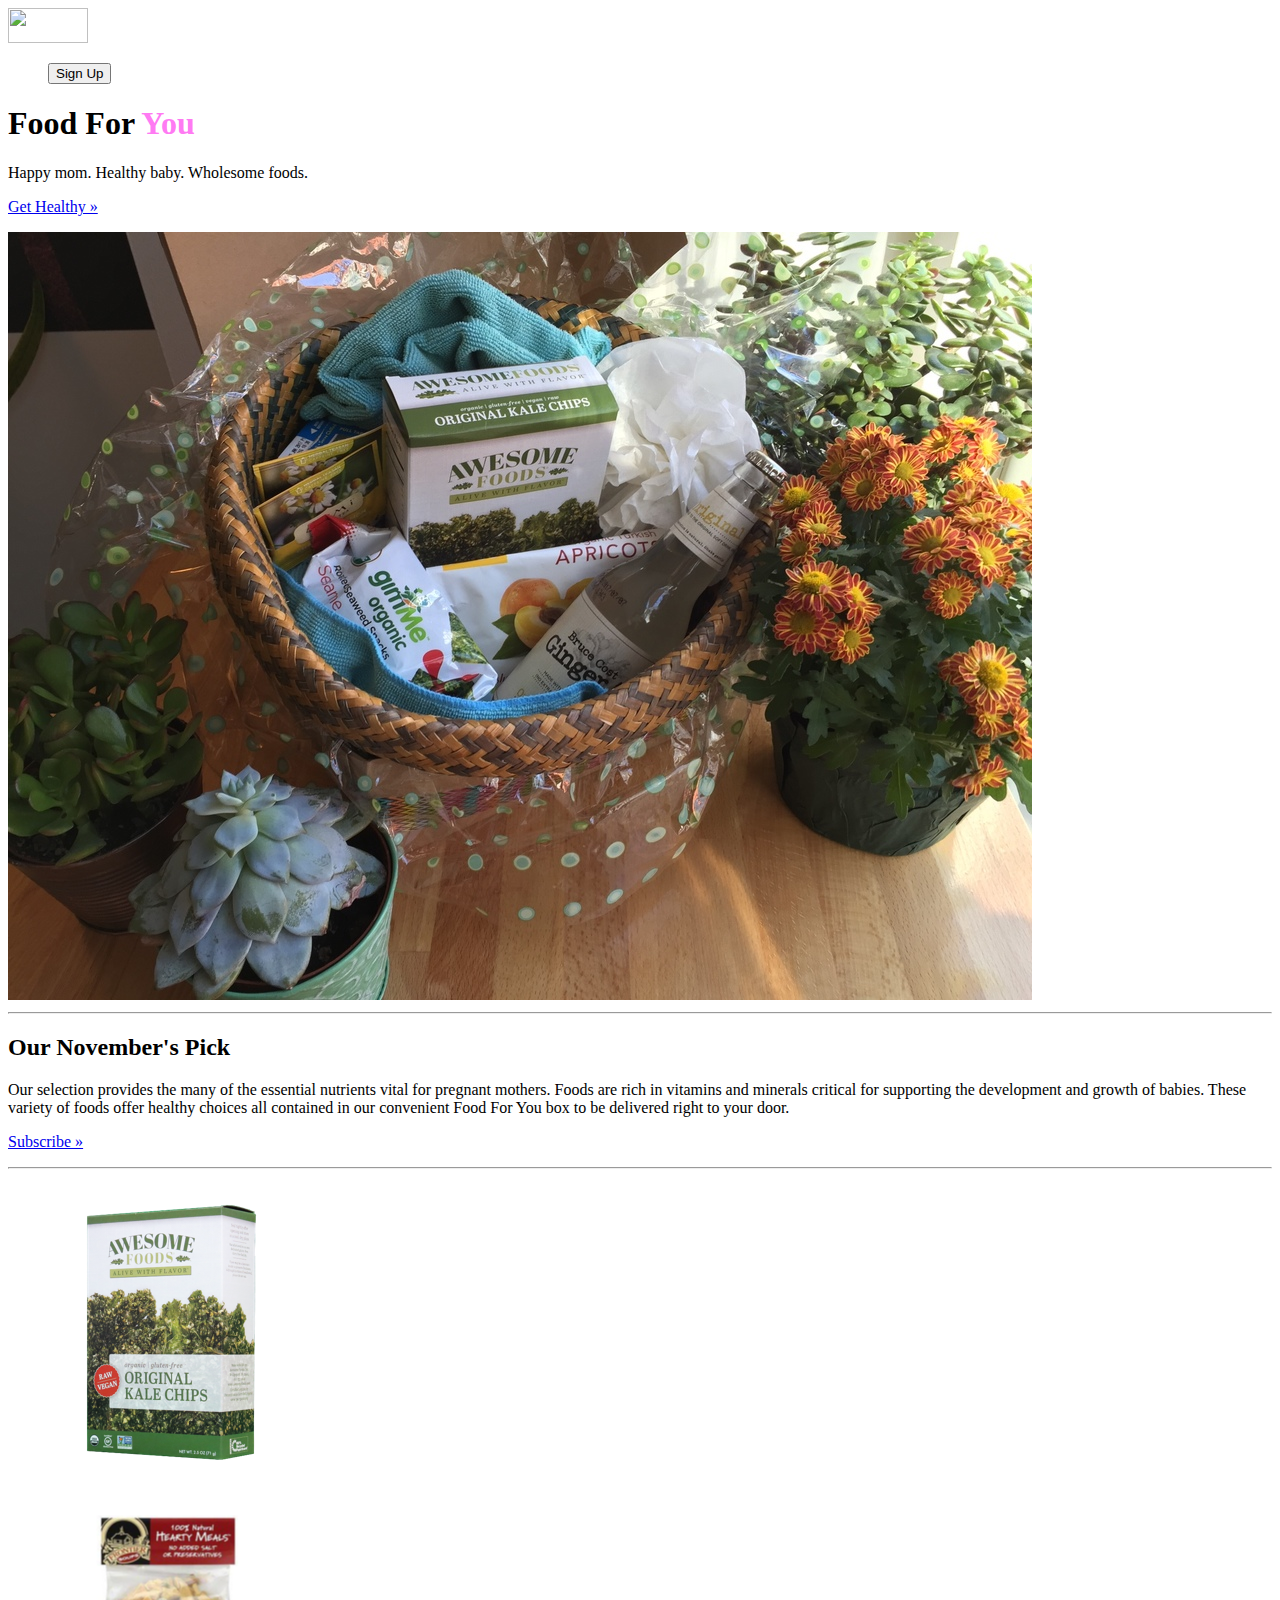
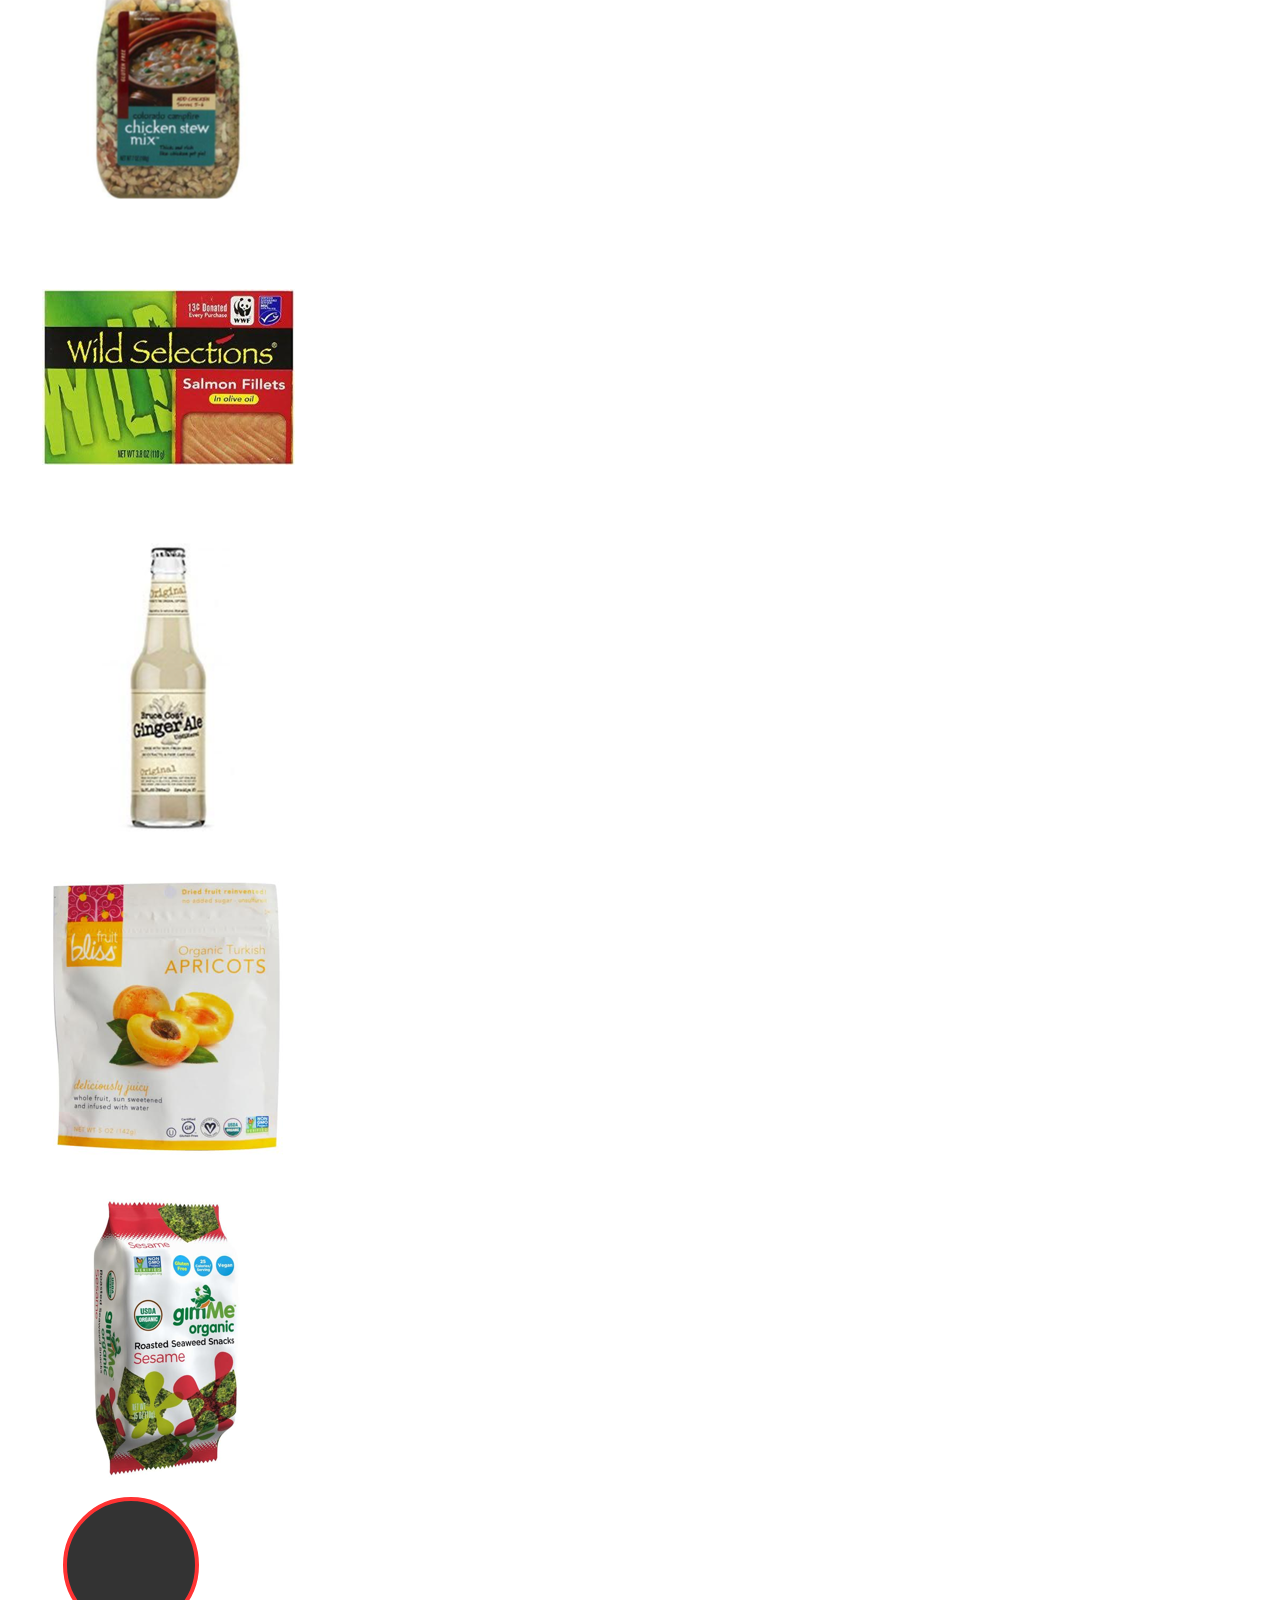
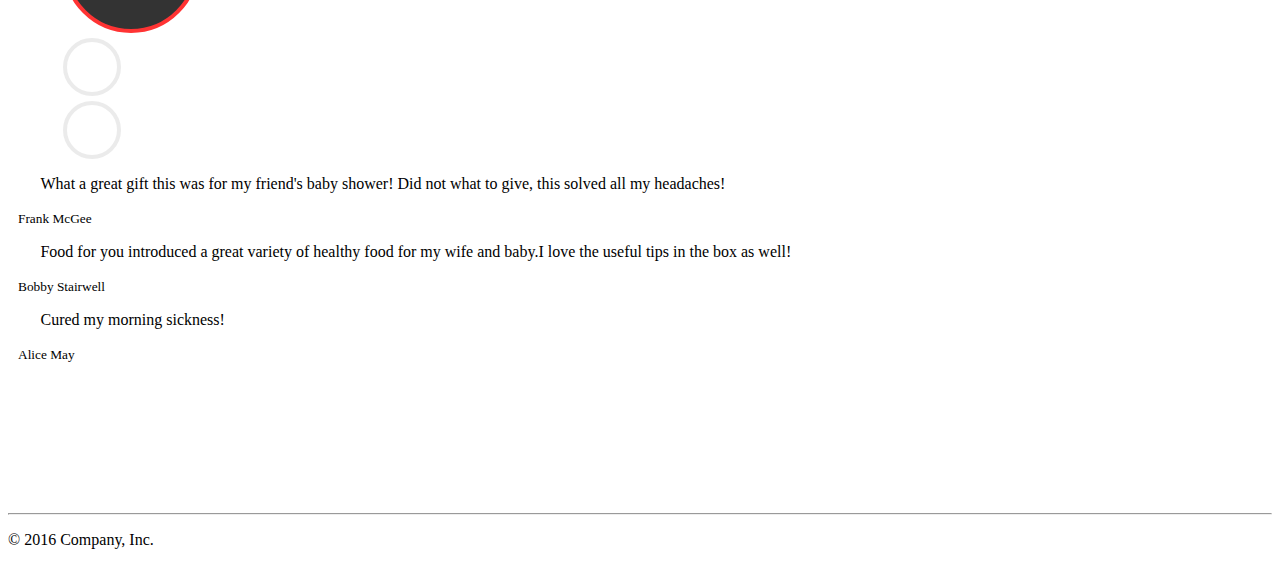
==== index.html @ 909d7913 "Second Commit" ====
<!DOCTYPE html>
<html lang="en">
<head>
  <title>Food For You</title>
  <meta charset="utf-8">
  <meta name="viewport" content="width=device-width, initial-scale=1">
  <link href="css/bootstrap.min.css" rel="stylesheet">
  <link rel="stylesheet" type="text/css" href="css/custom.css">
   <script src="https://ajax.googleapis.com/ajax/libs/jquery/3.1.1/jquery.min.js"></script>
   <script src="https://maxcdn.bootstrapcdn.com/bootstrap/3.3.7/js/bootstrap.min.js"></script>
</head>
<body>

<nav class="navbar navbar-default">
  <div class="container-fluid">
    <div class="navbar-header">
      <a href="#" class="navbar-brand"><img height ="35" width = '80' src="image/FoodforYoulogo.png"></a>    
        
    </div>
    <ul class="nav navbar-nav navbar-right">
       <button type="button" class="btn btn-default navbar-btn right">Sign Up</button>
    </ul>
  
  </div>
       
  
</nav>




    <!-- Main jumbotron for a primary marketing message or call to action -->
    <div class="jumbotron">
      <div class="container">
        <h1>Food For <span class ="pink">You</span></h1>
        <p>Happy mom. Healthy baby. Wholesome foods.</p>
        <p><a class="btn btn-primary btn-lg" href="checkout.html" role="button">Get Healthy &raquo;</a></p>
      </div>
    </div>

    <div class="content-section-a">

		<div class = "container">
		 
		     <div class="row">
		  			<div class="col-md-6">
	                    <img class = "img-responsive" src="image/november.jpg">
	                </div> 	
		     		
		     	    		
		 	
		 		   <div class="col-md-6">
	                     <hr class="section-heading-spacer">
                    	<div class="clearfix"></div>
	                    <h2 class="section-heading">Our November's Pick</h2>
	                   <p>Our selection provides the many of the essential nutrients vital for pregnant mothers.  Foods are rich in vitamins and minerals critical for supporting the development and growth of babies.  These variety of foods offer healthy choices all contained in our convenient Food For You box to be delivered right to your door. </p>
	                    <p><a class="btn btn-default" href="#" role="button">Subscribe &raquo;</a></p>	
	                </div>
	          	
	        	</div>
		 	</div>
		 </div>
		 		 
	</div>

<hr>


    <div class="content-section-b">

	    <div class="container">
	      <!-- Example row of columns -->
	      
  	      <div class="row">
	        <div class="col-md-4">
		        
		        <div class="clearfix"></div>
		        <div class="hovereffect">
			    <img class="img-responsive" src="image/KaleChips.png">
				    <div class="overlay">
				        <h2>Kale Chips</h2>
				        <a class="info">Kale can provide an excellent source of iron and folate.  Iron is a mineral that increases blood supply to allow higher oxygenation to the baby.  Folate is a a critical B-vitamin that is essential in preventing birth defects in the baby's brain and spine, commonly known as neural tube defects.</a>
				    </div>
    			</div>
    			
    		</div>





    		<div class="col-md-4">
			        
			    <div class="clearfix"></div>
			          

			        <div class="hovereffect">
			        <img class="img-responsive" src="image/ChickenStew.png" alt="">
				        <div class="overlay">
				           <h2>Chicken Stew Mix</h2>
				           <a class="info">Chicken stew provides a wholesome meal for the mother and includes nutritious ingredients that such as navy beans, peas, and carrots.  These contents provide a great source of protein, fiber, beta carotenoids, iron, and folate.</a>
					 </div>
    			</div>
    		</div>

			          
		        
		         <div class="col-md-4">
			        
			        <div class="hovereffect">
			        <img class="img-responsive" src="image/salmon.png" alt="">
				        <div class="overlay">
				           <h2>Salmon Fillets</h2>
				           <a class="info">Salmon contain essential omega-rich fatty acids, particularly DHA necessary for the development of baby's brain and retina.</a>
					 </div>
    			</div>
		        </div>



	            <div class="col-md-4">
			        
			        <div class="clearfix"></div>

			        <div class="hovereffect">
			        <img class="img-responsive" src="image/Gingerale.png" alt="">
				        <div class="overlay">
				           <h2>Bruce Cost Gingerale</h2>
				           <a class="info">Brad Cost GingerAle is an all-natural drink made with 100% real ginger.  Ginger has been shown to aid in nausea, a symptom commonly associated with morning sickness in pregnancy.</a>
				        </div>
    				</div>


			     	
		        </div>
		        <div class="col-md-4">
		       
		        <div class="clearfix"></div>



				 <div class="hovereffect">
			        <img class = 'img-responsive' src="image/apricots.png" alt="">
				        <div class="overlay">
				           <h2>Calcium fortified milk powder</h2>
				            <a class="info">Apricots are loaded with Vitamin A, which has been shown to support the development of a baby's heart, eyes, ears, and limbs.</a>
				        </div>
    				</div>

		       
	      		 </div>
		    

		        <div class="col-md-4" >
			        
			        <div class="clearfix"></div>

			        <div class="hovereffect">
			        <img class = 'img-responsive' src="image/Seaweed.png" alt="">
				        <div class="overlay">
				           <h2>Dry Seaweed</h2>
				           <a class="info">Seaweed is a popular source of iodine, which can help support a mother's thyroid hormones during pregnancy as well as support optimal brain function and development in baby's brain.</a>
				        </div>
    				</div>


			     	
		        </div>



	      	</div>
      </div>
      
    </div>
    <!-- End of product-->

   				
	<div class="container">
<div class="row">
                    <div class="col-md-12" data-wow-delay="0.2s">
                        <div class="carousel slide" data-ride="carousel" id="quote-carousel">
                            <!-- Bottom Carousel Indicators -->
                            <ol class="carousel-indicators">
                                <li data-target="#quote-carousel" data-slide-to="0" class="active"><img class="img-responsive " src="https://s3.amazonaws.com/uifaces/faces/twitter/brad_frost/128.jpg" alt="">
                                </li>
                                <li data-target="#quote-carousel" data-slide-to="1"><img class="img-responsive" src="https://s3.amazonaws.com/uifaces/faces/twitter/rssems/128.jpg" alt="">
                                </li>
                                <li data-target="#quote-carousel" data-slide-to="2"><img class="img-responsive" src="https://s3.amazonaws.com/uifaces/faces/twitter/adellecharles/128.jpg" alt="">
                                </li>
                            </ol>

                            <!-- Carousel Slides / Quotes -->
                            <div class="carousel-inner text-center">

                                <!-- Quote 1 -->
                                <div class="item active">
                                    <blockquote>
                                        <div class="row">
                                            <div class="col-sm-8 col-sm-offset-2">

                                                <p>What a great gift this was for my friend's baby shower! Did not what to give, this solved all my headaches!</p>
                                                <small>Frank McGee</small>
                                            </div>
                                        </div>
                                    </blockquote>
                                </div>
                                <!-- Quote 2 -->
                                <div class="item">
                                    <blockquote>
                                        <div class="row">
                                            <div class="col-sm-8 col-sm-offset-2">

                                                <p>Food for you introduced a great variety of healthy food for my wife and baby.I love the useful tips in the box as well!</p>
                                                <small>Bobby Stairwell</small>
                                            </div>
                                        </div>
                                    </blockquote>
                                </div>
                                <!-- Quote 3 -->
                                <div class="item">
                                    <blockquote>
                                        <div class="row">
                                            <div class="col-sm-8 col-sm-offset-2">

                                                <p>Cured my morning sickness! </p>
                                                <small>Alice May</small>
                                            </div>
                                        </div>
                                    </blockquote>
                                </div>
                            </div>

                            <!-- Carousel Buttons Next/Prev -->
                            <a data-slide="prev" href="#quote-carousel" class="left carousel-control"><i class="fa fa-chevron-left"></i></a>
                            <a data-slide="next" href="#quote-carousel" class="right carousel-control"><i class="fa fa-chevron-right"></i></a>
                        </div>
                    </div>
                </div>
</div>







      <hr>

      <footer>
        <p>&copy; 2016 Company, Inc.</p>
      </footer>
    </div> <!-- /container -->


    <!-- Bootstrap core JavaScript
    ================================================== -->
    <!-- Placed at the end of the document so the pages load faster -->
    <script src="https://ajax.googleapis.com/ajax/libs/jquery/1.12.4/jquery.min.js"></script>
    <script>window.jQuery || document.write('<script src="../../assets/js/vendor/jquery.min.js"><\/script>')</script>
    <script src="../../dist/js/bootstrap.min.js"></script>
    <!-- IE10 viewport hack for Surface/desktop Windows 8 bug -->
    <script src="../../assets/js/ie10-viewport-bug-workaround.js"></script>
  </body>
</html>
---- css/custom.css ----
.pink { color: #FF7AF3; }
.hovereffect {
width:100%;
height:100%;
float:left;
overflow:hidden;
position:relative;
text-align:center;
cursor:default;
}

.hovereffect .overlay {
width:100%;
height:100%;
position:absolute;
overflow:hidden;
top:0;
left:0;
opacity:0;
background-color:rgba(0,0,0,0.5);
-webkit-transition:all .4s ease-in-out;
transition:all .4s ease-in-out
}

.hovereffect img {
display:block;
position:relative;
-webkit-transition:all .4s linear;
transition:all .4s linear;
}

.hovereffect h2 {
text-transform:uppercase;
color:#fff;
text-align:center;
position:relative;
font-size:25px;
background:rgba(0,0,0,0.6);
-webkit-transform:translatey(-100px);
-ms-transform:translatey(-100px);
transform:translatey(-100px);
-webkit-transition:all .2s ease-in-out;
transition:all .2s ease-in-out;
padding:5px;
}

.hovereffect a.info {
text-decoration:none;
display:inline-block;
color:#fff;
border:10px transparent;
background-color:transparent;
opacity:0;
filter:alpha(opacity=0);
-webkit-transition:all .2s ease-in-out;
transition:all .2s ease-in-out;
}

.hovereffect a.info:hover {
box-shadow:0 0 5px #fff;
}

.hovereffect:hover img {
-ms-transform:scale(1.2);
-webkit-transform:scale(1.2);
transform:scale(1.2);
}

.hovereffect:hover .overlay {
opacity:1;
filter:alpha(opacity=100);
}

.hovereffect:hover h2,.hovereffect:hover a.info {
opacity:1;
filter:alpha(opacity=100);
-ms-transform:translatey(0);
-webkit-transform:translatey(0);
transform:translatey(0);
}

.hovereffect:hover a.info {
-webkit-transition-delay:.2s;
transition-delay:.2s;
}

/*-------------------------------*/
/*      Code snippet by          */
/*      @maridlcrmn              */
/*-------------------------------*/


section {
    padding-top: 100px;
    padding-bottom: 100px;
}

.quote {
    color: rgba(0,0,0,.1);
    text-align: center;
    margin-bottom: 30px;
}

/* Carousel */

#quote-carousel {
    padding: 0 10px 30px 10px;
    margin-top: 30px;
    /* Control buttons  */
    /* Previous button  */
    /* Next button  */
    /* Changes the position of the indicators */
    /* Changes the color of the indicators */
}
#quote-carousel .carousel-control {
    background: none;
    color: #CACACA;
    font-size: 2.3em;
    text-shadow: none;
    margin-top: 30px;
}
#quote-carousel .carousel-control.left {
    left: -60px;
}
#quote-carousel .carousel-control.right {
    right: -60px;
}
#quote-carousel .carousel-indicators {
    right: 50%;
    top: auto;
    bottom: 0px;
    margin-right: -19px;
}
#quote-carousel .carousel-indicators li {
    width: 50px;
    height: 50px;
    margin: 5px;
    cursor: pointer;
    border: 4px solid #CCC;
    border-radius: 50px;
    opacity: 0.4;
    overflow: hidden;
    transition: all 0.4s;
}
#quote-carousel .carousel-indicators .active {
    background: #333333;
    width: 128px;
    height: 128px;
    border-radius: 100px;
    border-color: #f33;
    opacity: 1;
    overflow: hidden;
}
.carousel-inner {
    min-height: 300px;
}
.item blockquote {
    border-left: none;
    margin: 0;
}
.item blockquote p:before {
    content: "\f10d";
    font-family: 'Fontawesome';
    float: left;
    margin-right: 10px;
}


.circle {
 	width:200px;
    height:200px;
    border-radius:50%;
    line-height:200px;
    text-align:center;
    color:white;
    background:#FF7AF3;

}
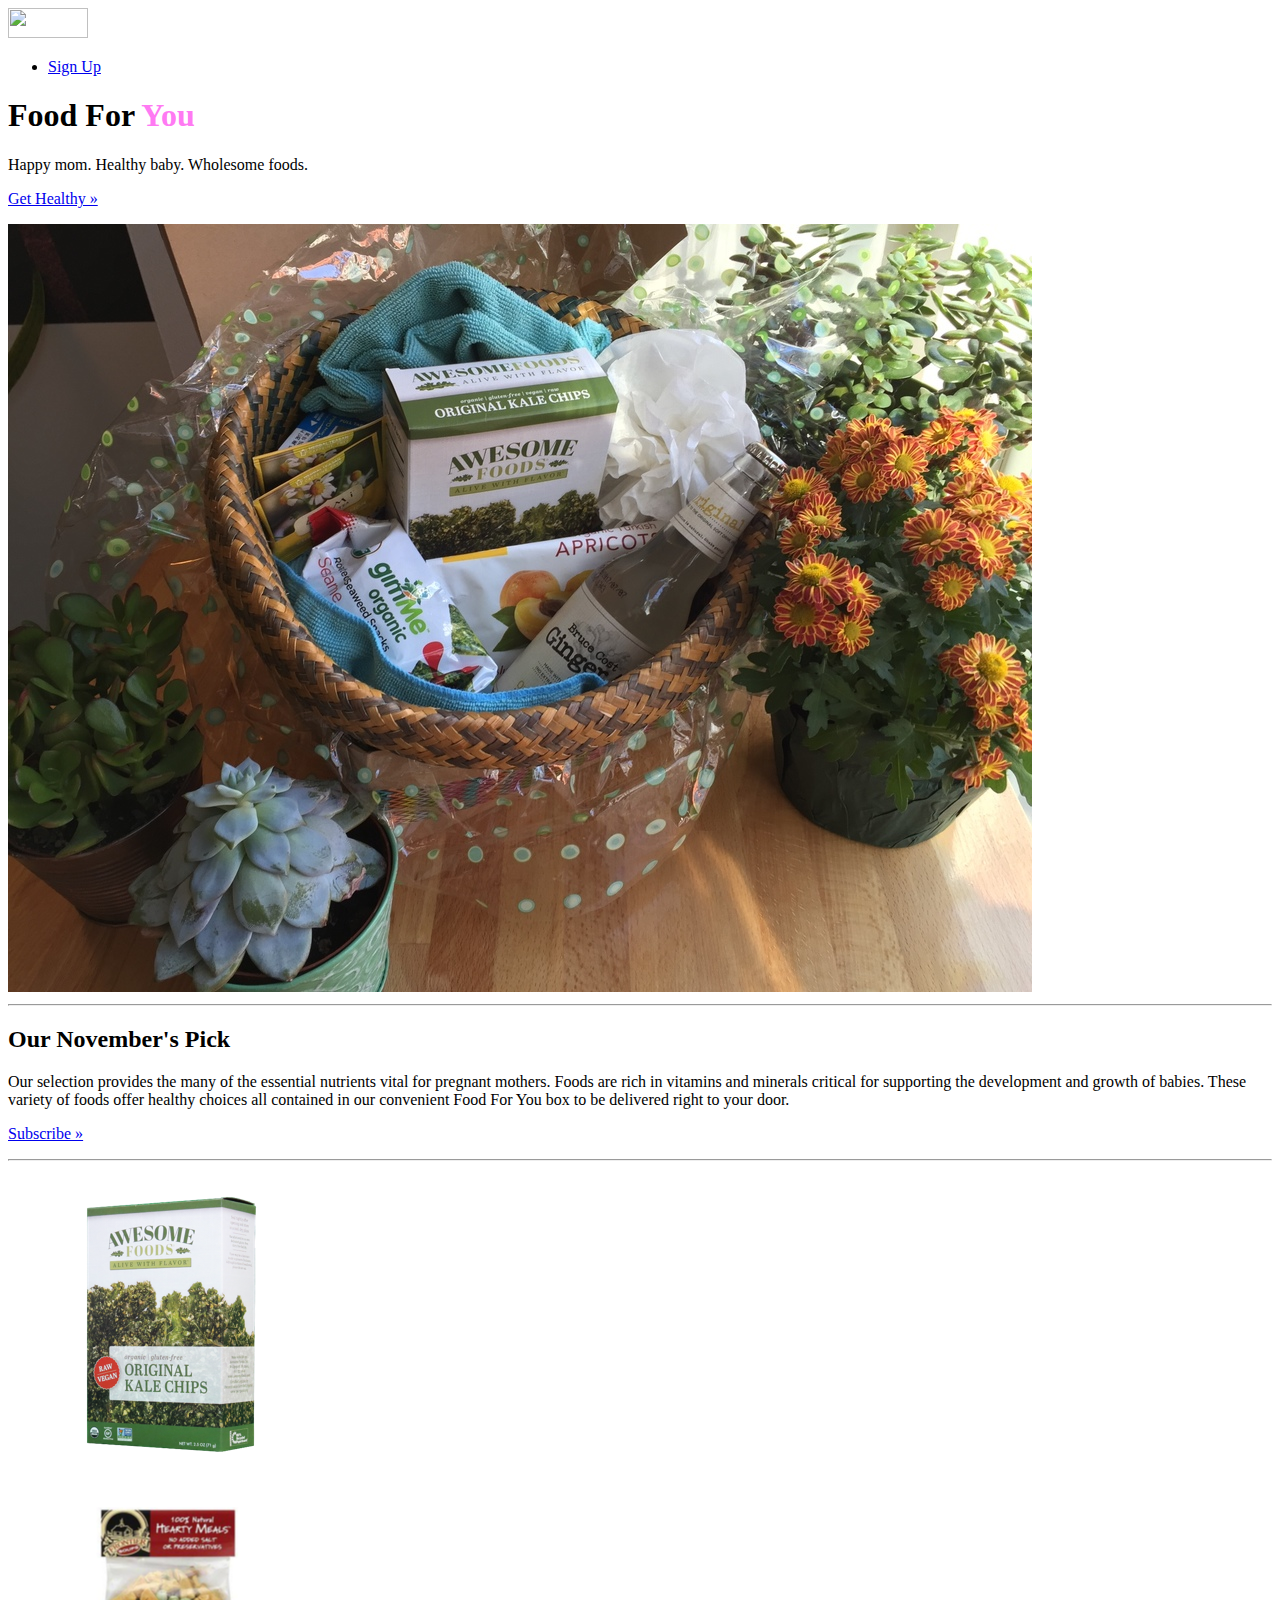
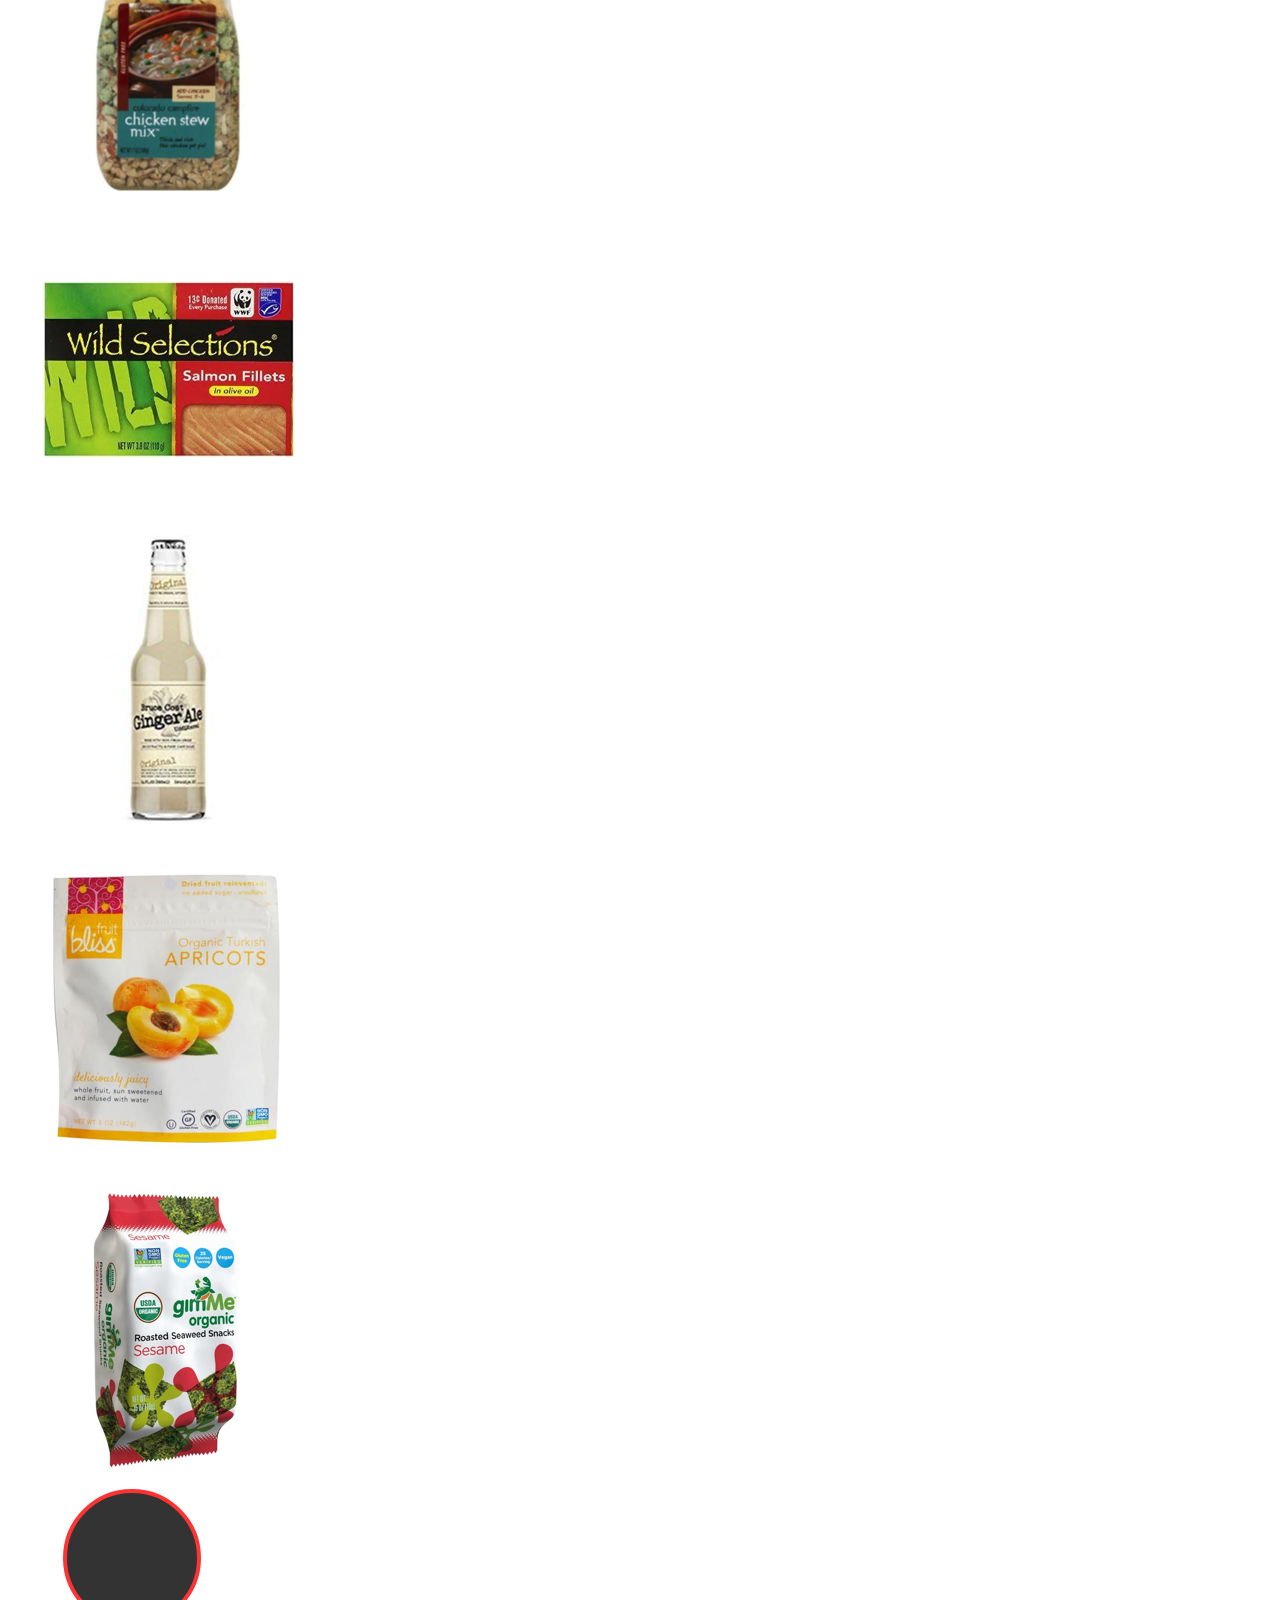
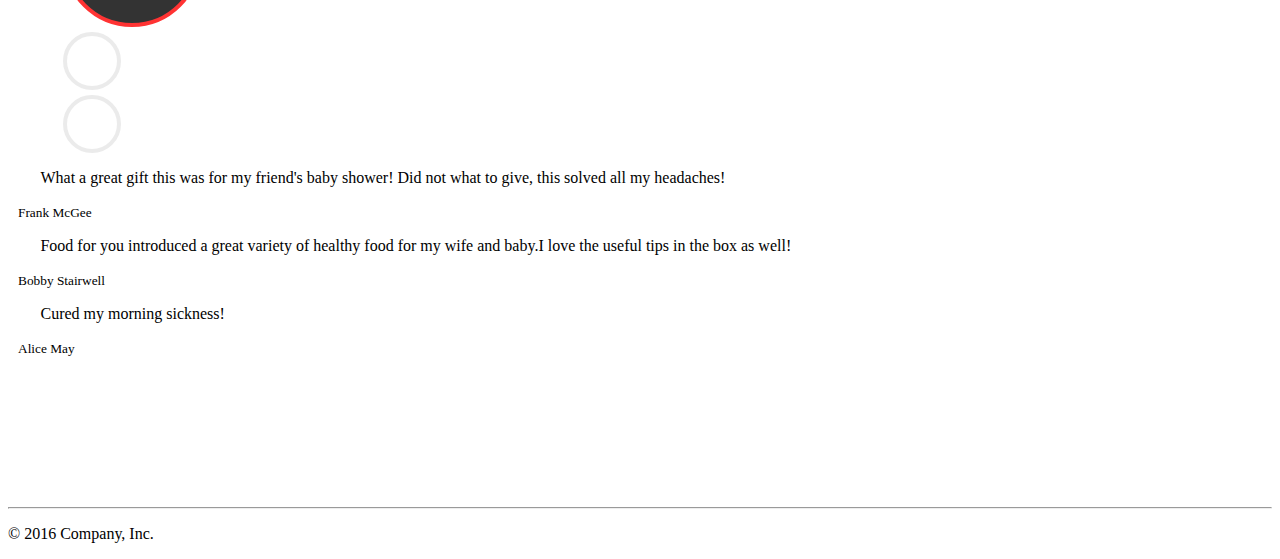
==== commit 8c9d6258: "Fixed picture position" ====
--- a/index.html
+++ b/index.html
@@ -14,12 +14,17 @@
 <nav class="navbar navbar-default">
   <div class="container-fluid">
     <div class="navbar-header">
-      <a href="#" class="navbar-brand"><img height ="35" width = '80' src="image/FoodforYoulogo.png"></a>    
+
+      <a href="#" class="navbar-brand"><img height ="30" width = '80' src="image/FoodforYoulogo.png"></a>    
         
     </div>
-    <ul class="nav navbar-nav navbar-right">
-       <button type="button" class="btn btn-default navbar-btn right">Sign Up</button>
-    </ul>
+
+    <div id="navbar" class="navbar-collapse collapse">
+             <ul class="nav navbar-nav navbar-right">
+            
+              <li><a href="../navbar-fixed-top/">Sign Up</a></li>
+            </ul>
+          </div>
   
   </div>
        
@@ -76,7 +81,7 @@
 		        
 		        <div class="clearfix"></div>
 		        <div class="hovereffect">
-			    <img class="img-responsive" src="image/KaleChips.png">
+			    <img class="center-block" src="image/KaleChips.png">
 				    <div class="overlay">
 				        <h2>Kale Chips</h2>
 				        <a class="info">Kale can provide an excellent source of iron and folate.  Iron is a mineral that increases blood supply to allow higher oxygenation to the baby.  Folate is a a critical B-vitamin that is essential in preventing birth defects in the baby's brain and spine, commonly known as neural tube defects.</a>
@@ -95,7 +100,7 @@
 			          
 
 			        <div class="hovereffect">
-			        <img class="img-responsive" src="image/ChickenStew.png" alt="">
+			        <img class="center-block" src="image/ChickenStew.png" alt="">
 				        <div class="overlay">
 				           <h2>Chicken Stew Mix</h2>
 				           <a class="info">Chicken stew provides a wholesome meal for the mother and includes nutritious ingredients that such as navy beans, peas, and carrots.  These contents provide a great source of protein, fiber, beta carotenoids, iron, and folate.</a>
@@ -108,7 +113,7 @@
 		         <div class="col-md-4">
 			        
 			        <div class="hovereffect">
-			        <img class="img-responsive" src="image/salmon.png" alt="">
+			        <img class="center-block" src="image/salmon.png" alt="">
 				        <div class="overlay">
 				           <h2>Salmon Fillets</h2>
 				           <a class="info">Salmon contain essential omega-rich fatty acids, particularly DHA necessary for the development of baby's brain and retina.</a>
@@ -123,7 +128,7 @@
 			        <div class="clearfix"></div>
 
 			        <div class="hovereffect">
-			        <img class="img-responsive" src="image/Gingerale.png" alt="">
+			        <img class="center-block" src="image/Gingerale.png" alt="">
 				        <div class="overlay">
 				           <h2>Bruce Cost Gingerale</h2>
 				           <a class="info">Brad Cost GingerAle is an all-natural drink made with 100% real ginger.  Ginger has been shown to aid in nausea, a symptom commonly associated with morning sickness in pregnancy.</a>
@@ -140,7 +145,7 @@
 
 
 				 <div class="hovereffect">
-			        <img class = 'img-responsive' src="image/apricots.png" alt="">
+			        <img class = 'center-block' src="image/apricots.png" alt="">
 				        <div class="overlay">
 				           <h2>Calcium fortified milk powder</h2>
 				            <a class="info">Apricots are loaded with Vitamin A, which has been shown to support the development of a baby's heart, eyes, ears, and limbs.</a>
@@ -156,7 +161,7 @@
 			        <div class="clearfix"></div>
 
 			        <div class="hovereffect">
-			        <img class = 'img-responsive' src="image/Seaweed.png" alt="">
+			        <img class = 'center-block' src="image/Seaweed.png" alt="">
 				        <div class="overlay">
 				           <h2>Dry Seaweed</h2>
 				           <a class="info">Seaweed is a popular source of iodine, which can help support a mother's thyroid hormones during pregnancy as well as support optimal brain function and development in baby's brain.</a>
@@ -201,6 +206,8 @@
 
                                                 <p>What a great gift this was for my friend's baby shower! Did not what to give, this solved all my headaches!</p>
                                                 <small>Frank McGee</small>
+
+                                                <br>
                                             </div>
                                         </div>
                                     </blockquote>
@@ -213,6 +220,7 @@
 
                                                 <p>Food for you introduced a great variety of healthy food for my wife and baby.I love the useful tips in the box as well!</p>
                                                 <small>Bobby Stairwell</small>
+                                                <br>
                                             </div>
                                         </div>
                                     </blockquote>
@@ -225,6 +233,7 @@
 
                                                 <p>Cured my morning sickness! </p>
                                                 <small>Alice May</small>
+                                                <br>
                                             </div>
                                         </div>
                                     </blockquote>
--- a/css/custom.css
+++ b/css/custom.css
@@ -144,9 +144,9 @@
 }
 #quote-carousel .carousel-indicators .active {
     background: #333333;
-    width: 128px;
-    height: 128px;
-    border-radius: 100px;
+    width: 130px;
+    height: 130px;
+    border-radius: 90px;
     border-color: #f33;
     opacity: 1;
     overflow: hidden;
@@ -166,17 +166,4 @@
 }
 
 
-.circle {
- 	width:200px;
-    height:200px;
-    border-radius:50%;
-    line-height:200px;
-    text-align:center;
-    color:white;
-    background:#FF7AF3;
 
-}
-
-
-
-
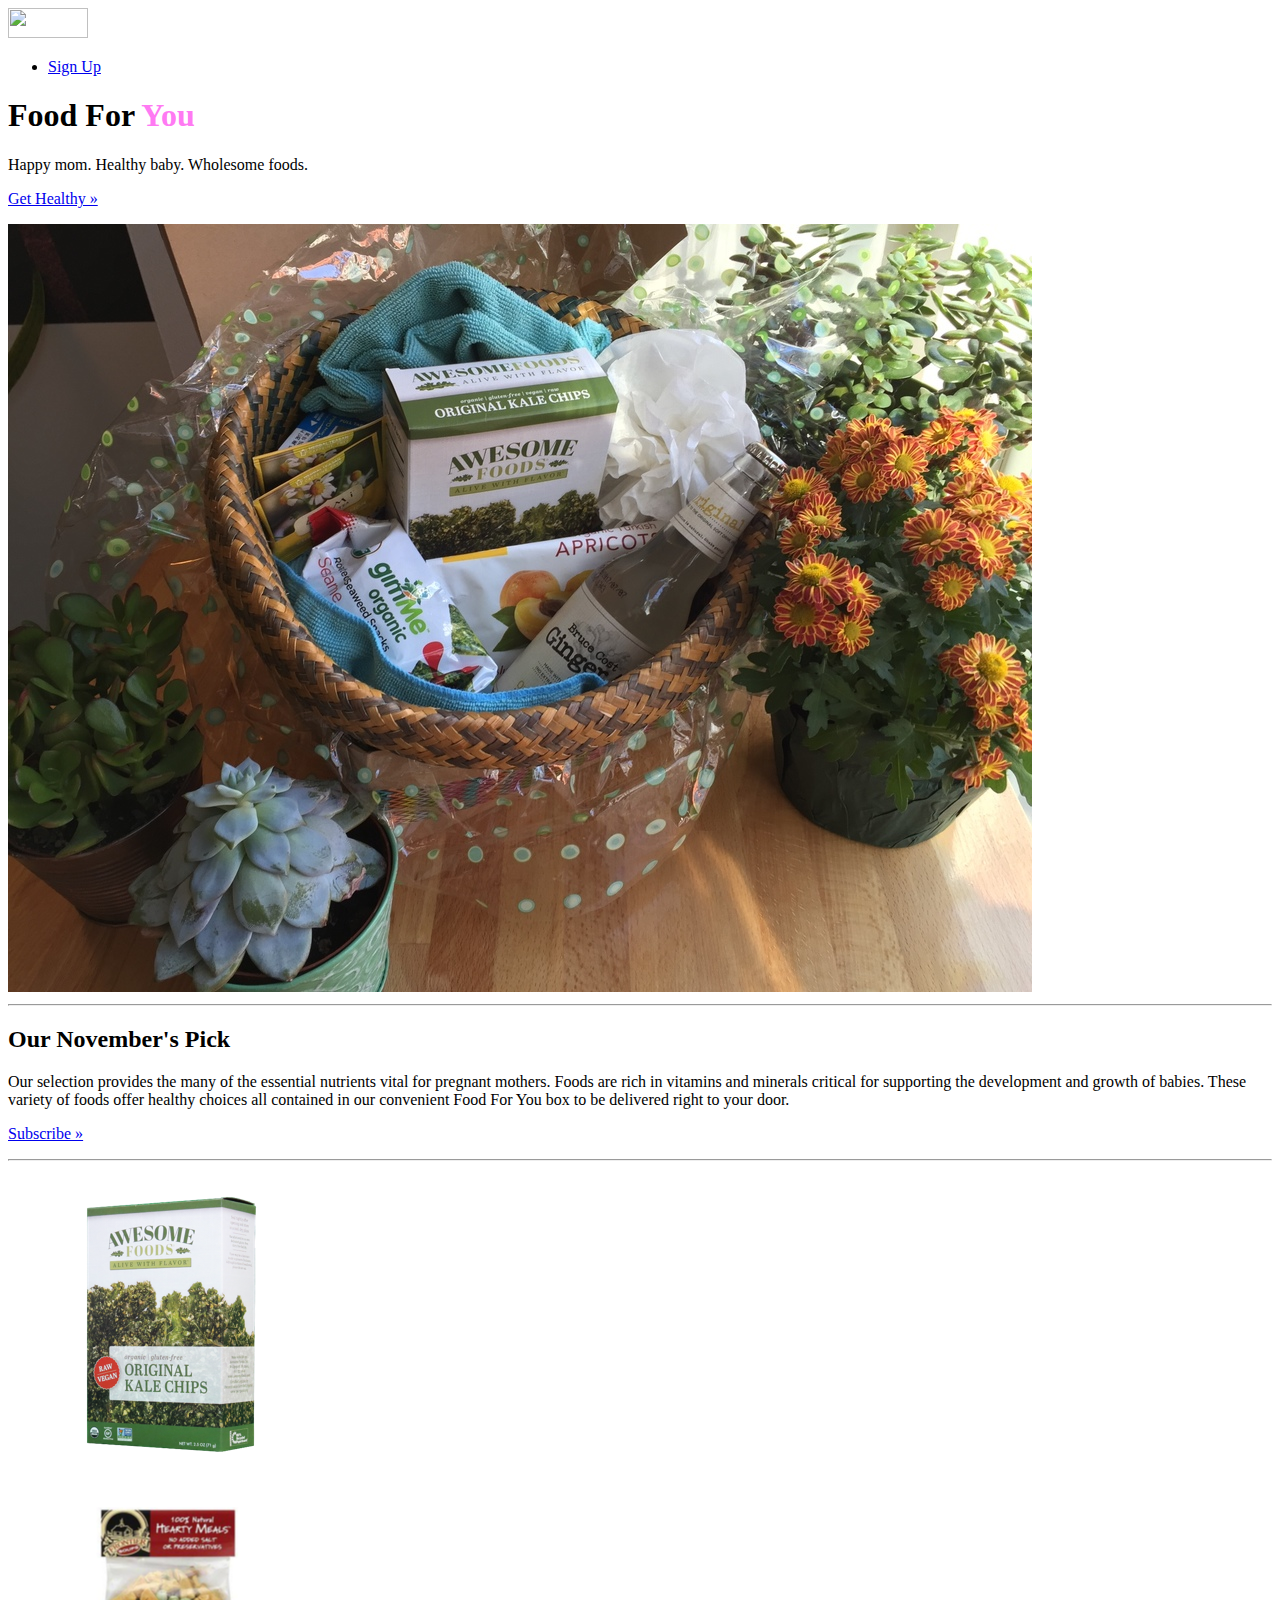
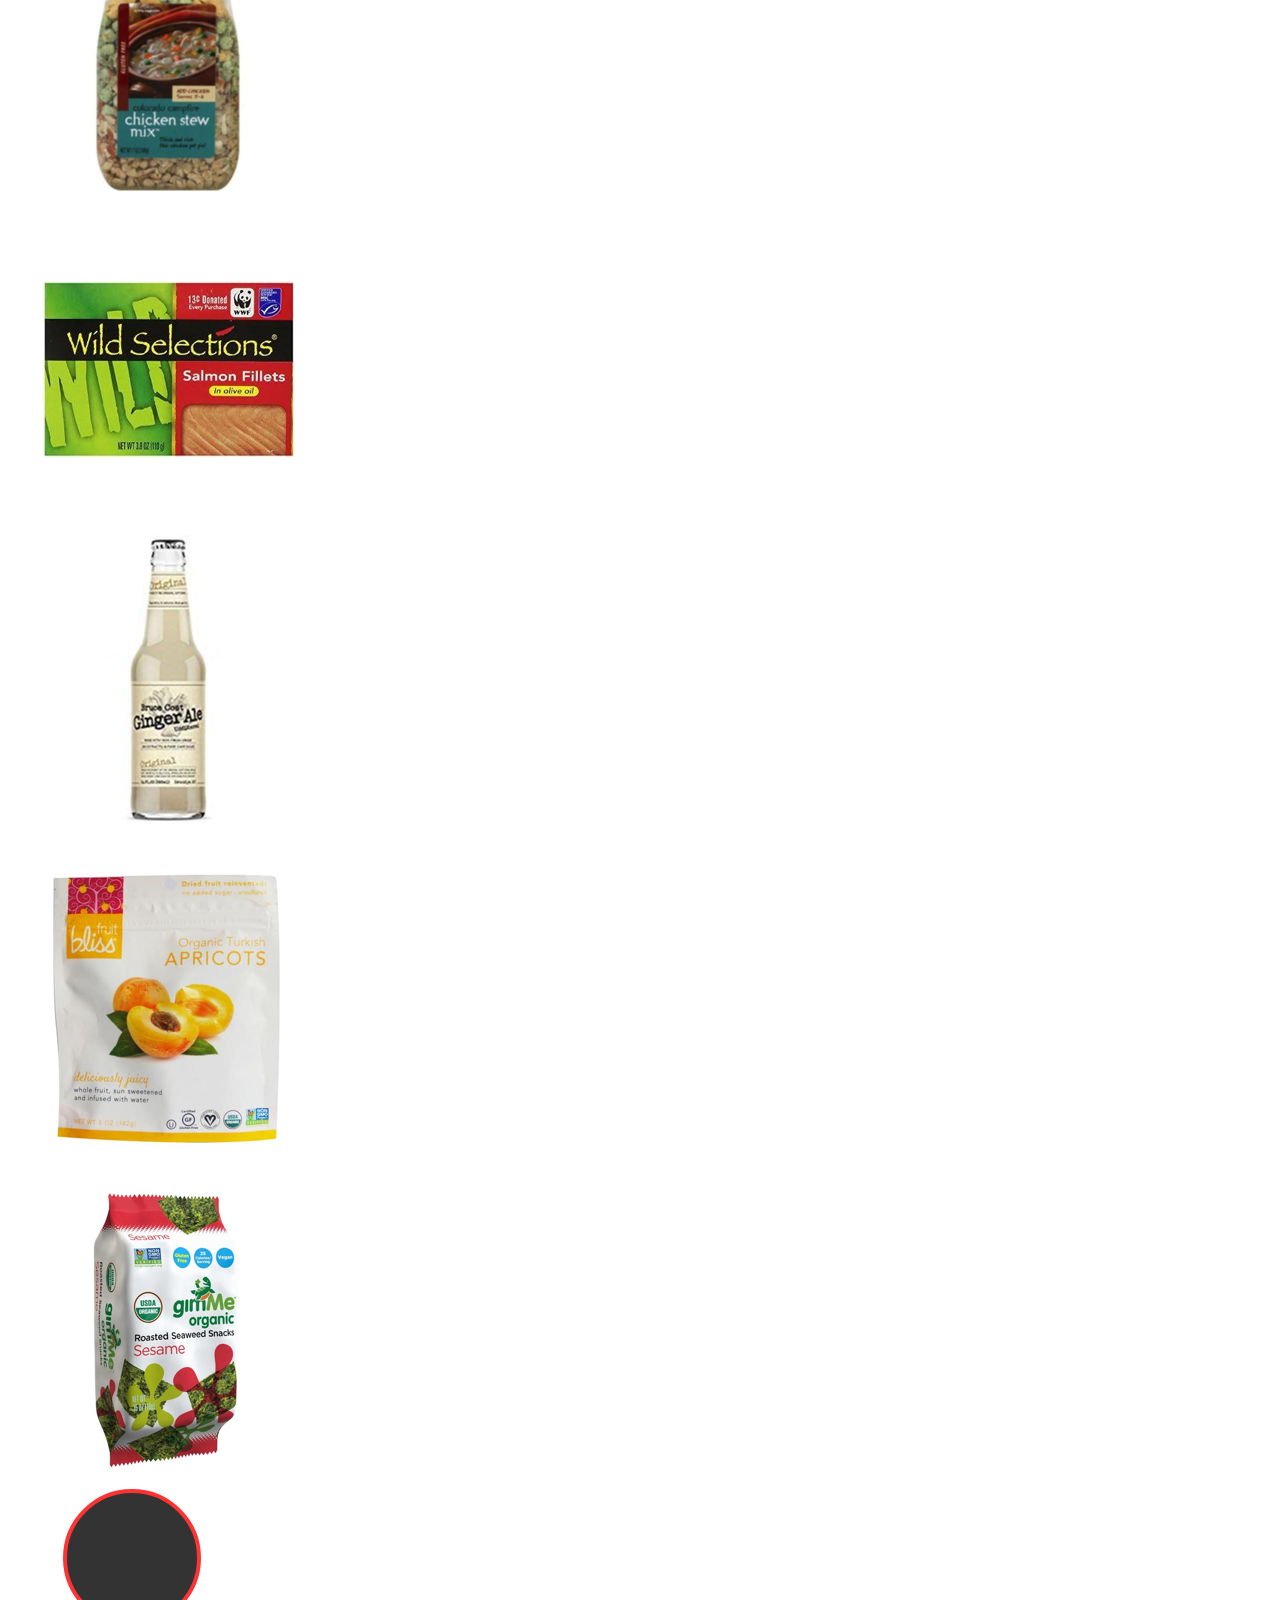
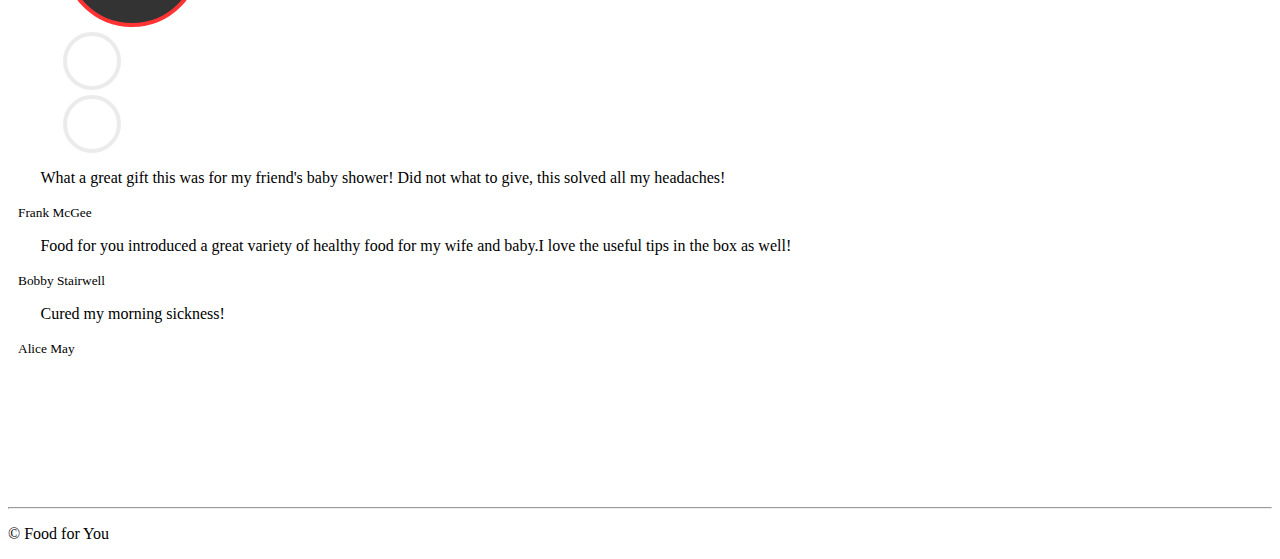
==== commit 4f7bc2eb: "Add sample page" ====
--- a/index.html
+++ b/index.html
@@ -15,14 +15,14 @@
   <div class="container-fluid">
     <div class="navbar-header">
 
-      <a href="#" class="navbar-brand"><img height ="30" width = '80' src="image/FoodforYoulogo.png"></a>    
+      <a href="index.html" class="navbar-brand"><img height ="30" width = '80' src="image/FoodforYoulogo.png"></a>    
         
     </div>
 
     <div id="navbar" class="navbar-collapse collapse">
              <ul class="nav navbar-nav navbar-right">
             
-              <li><a href="../navbar-fixed-top/">Sign Up</a></li>
+              <li><a href="checkout.html">Sign Up</a></li>
             </ul>
           </div>
   
@@ -59,7 +59,7 @@
                     	<div class="clearfix"></div>
 	                    <h2 class="section-heading">Our November's Pick</h2>
 	                   <p>Our selection provides the many of the essential nutrients vital for pregnant mothers.  Foods are rich in vitamins and minerals critical for supporting the development and growth of babies.  These variety of foods offer healthy choices all contained in our convenient Food For You box to be delivered right to your door. </p>
-	                    <p><a class="btn btn-default" href="#" role="button">Subscribe &raquo;</a></p>	
+	                    <p><a class="btn btn-default" href="checkout.html" role="button">Subscribe &raquo;</a></p>	
 	                </div>
 	          	
 	        	</div>
@@ -257,7 +257,7 @@
       <hr>
 
       <footer>
-        <p>&copy; 2016 Company, Inc.</p>
+        <p>&copy; Food for You </p>
       </footer>
     </div> <!-- /container -->
 
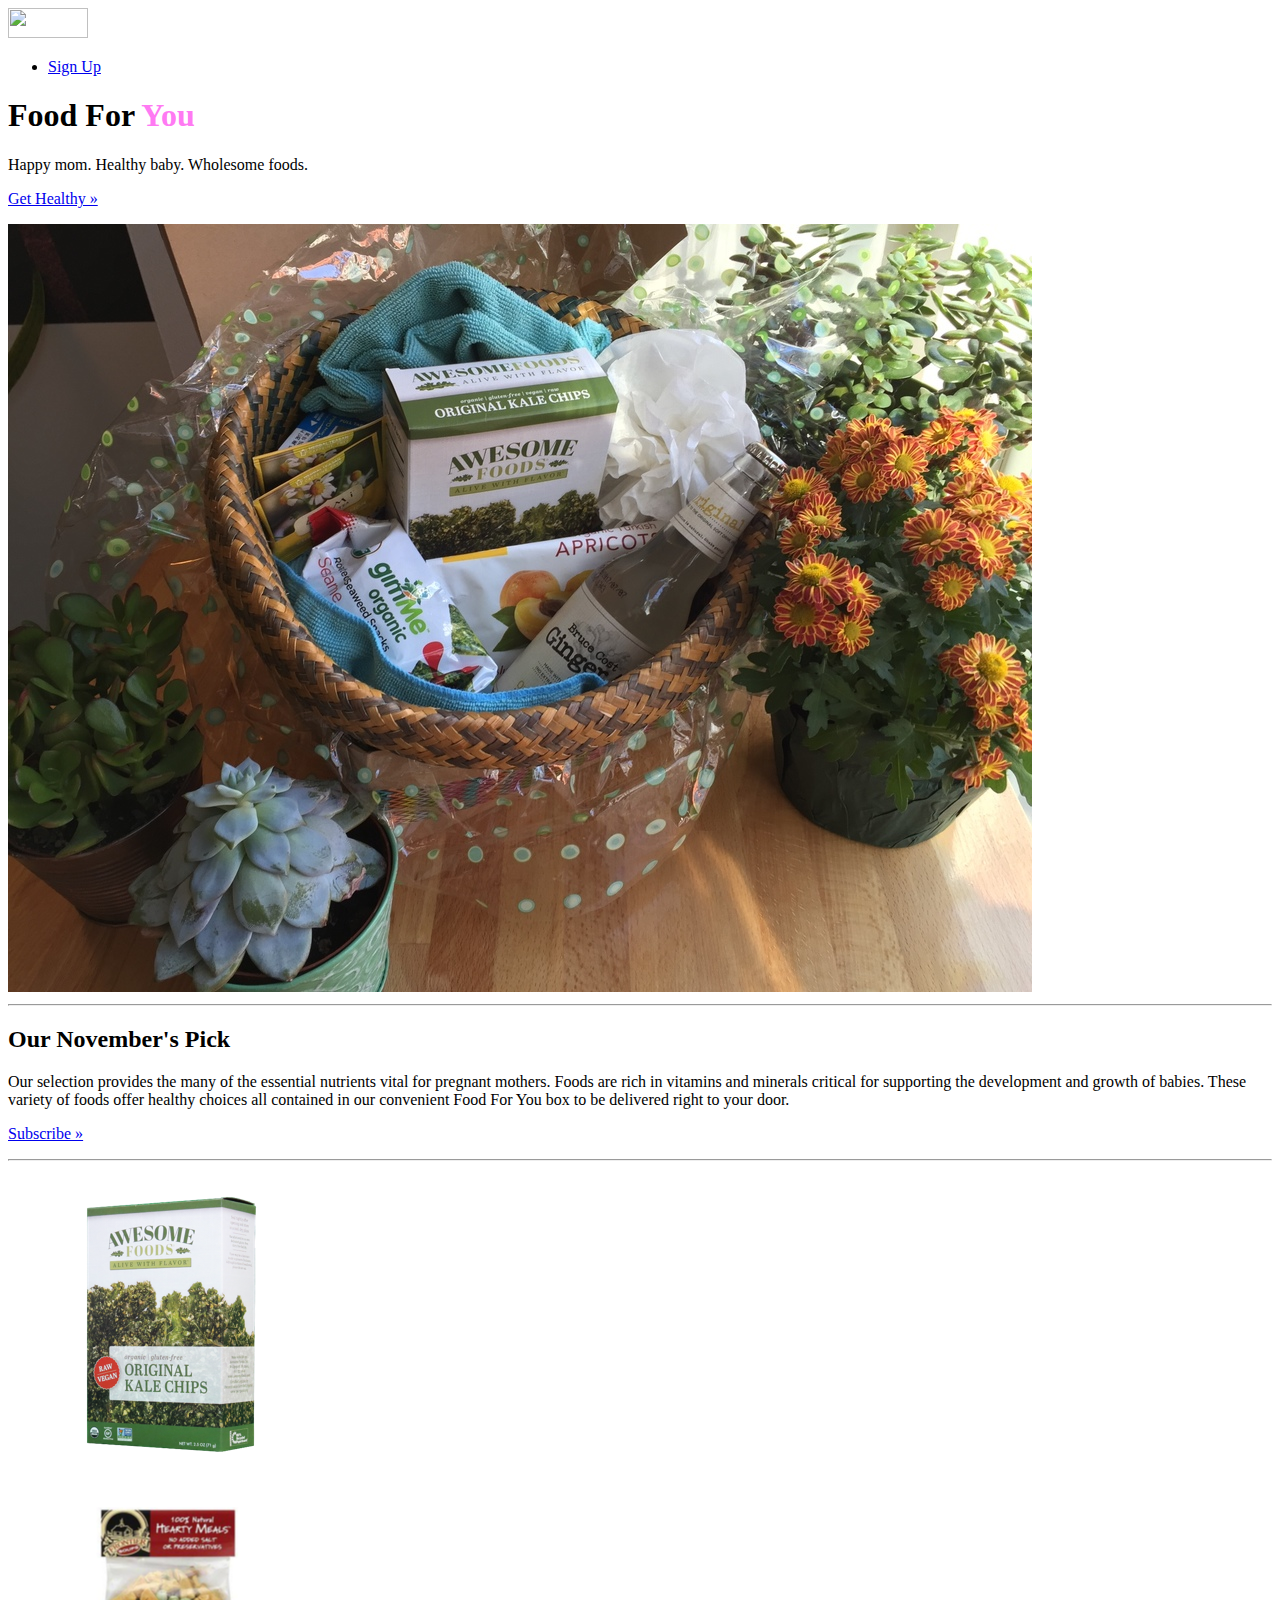
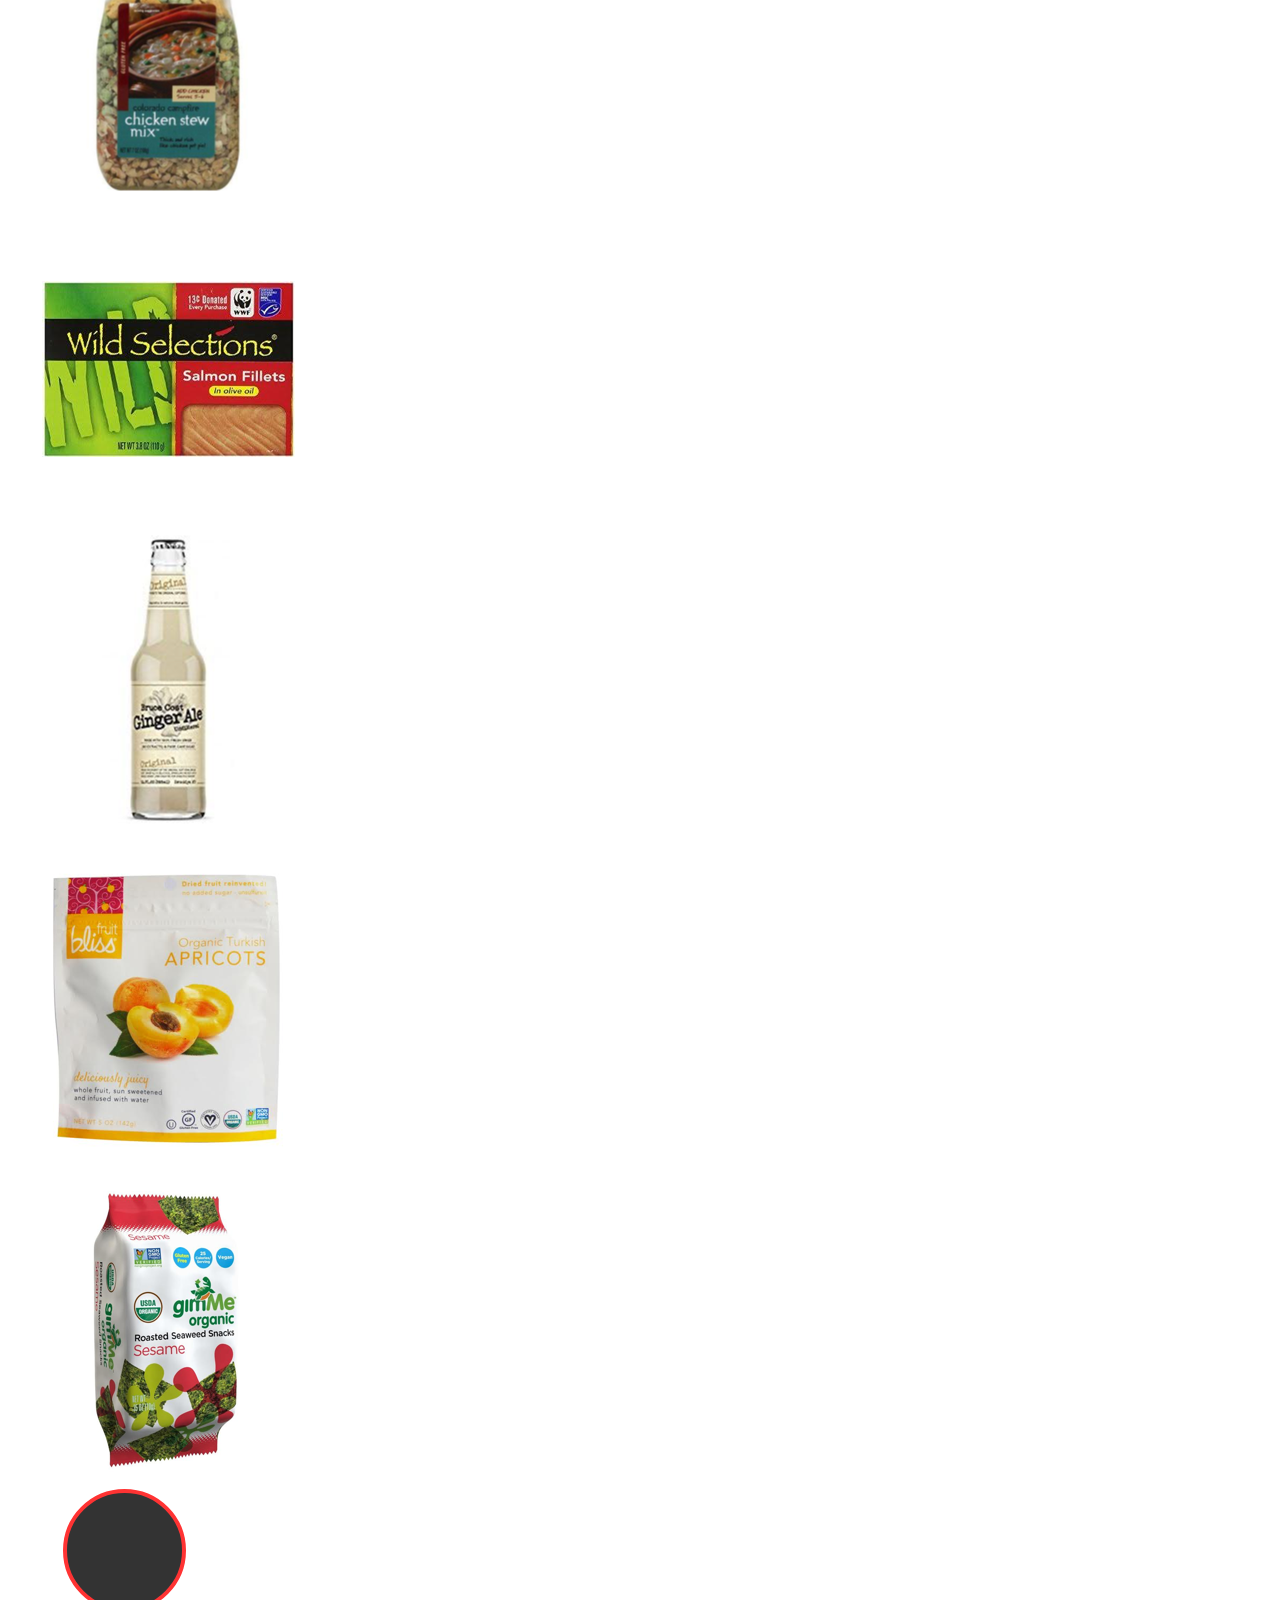
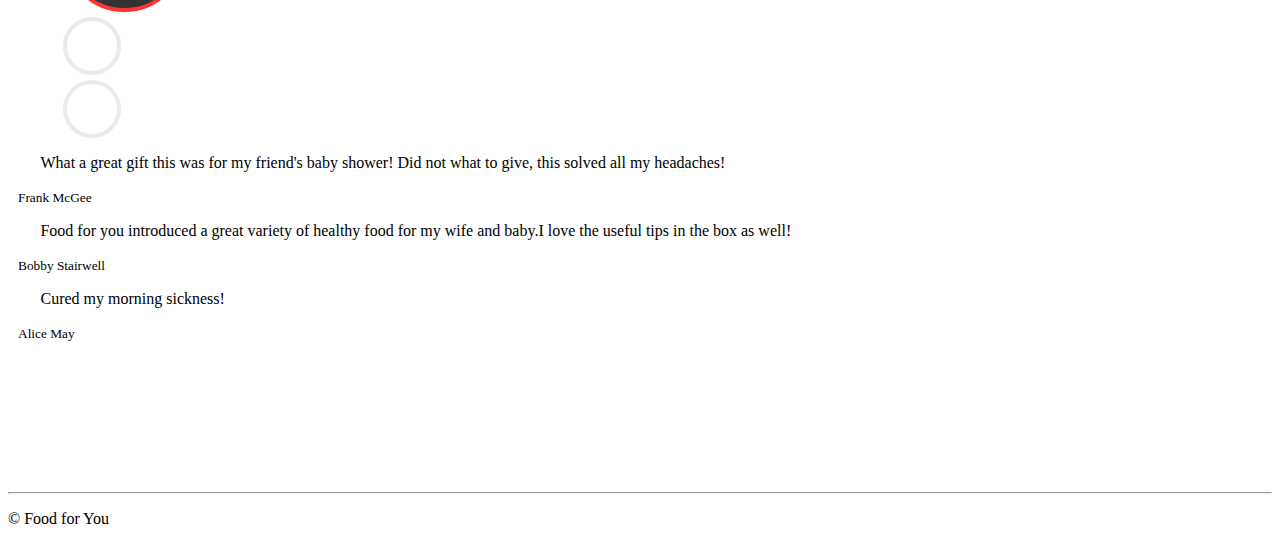
==== commit 6bac3855: "Push" ====
--- a/index.html
+++ b/index.html
@@ -147,7 +147,7 @@
 				 <div class="hovereffect">
 			        <img class = 'center-block' src="image/apricots.png" alt="">
 				        <div class="overlay">
-				           <h2>Calcium fortified milk powder</h2>
+				           <h2>Apricots</h2>
 				            <a class="info">Apricots are loaded with Vitamin A, which has been shown to support the development of a baby's heart, eyes, ears, and limbs.</a>
 				        </div>
     				</div>
--- a/css/custom.css
+++ b/css/custom.css
@@ -144,9 +144,9 @@
 }
 #quote-carousel .carousel-indicators .active {
     background: #333333;
-    width: 130px;
-    height: 130px;
-    border-radius: 90px;
+    width: 115px;
+    height: 115px;
+    border-radius: 80px;
     border-color: #f33;
     opacity: 1;
     overflow: hidden;
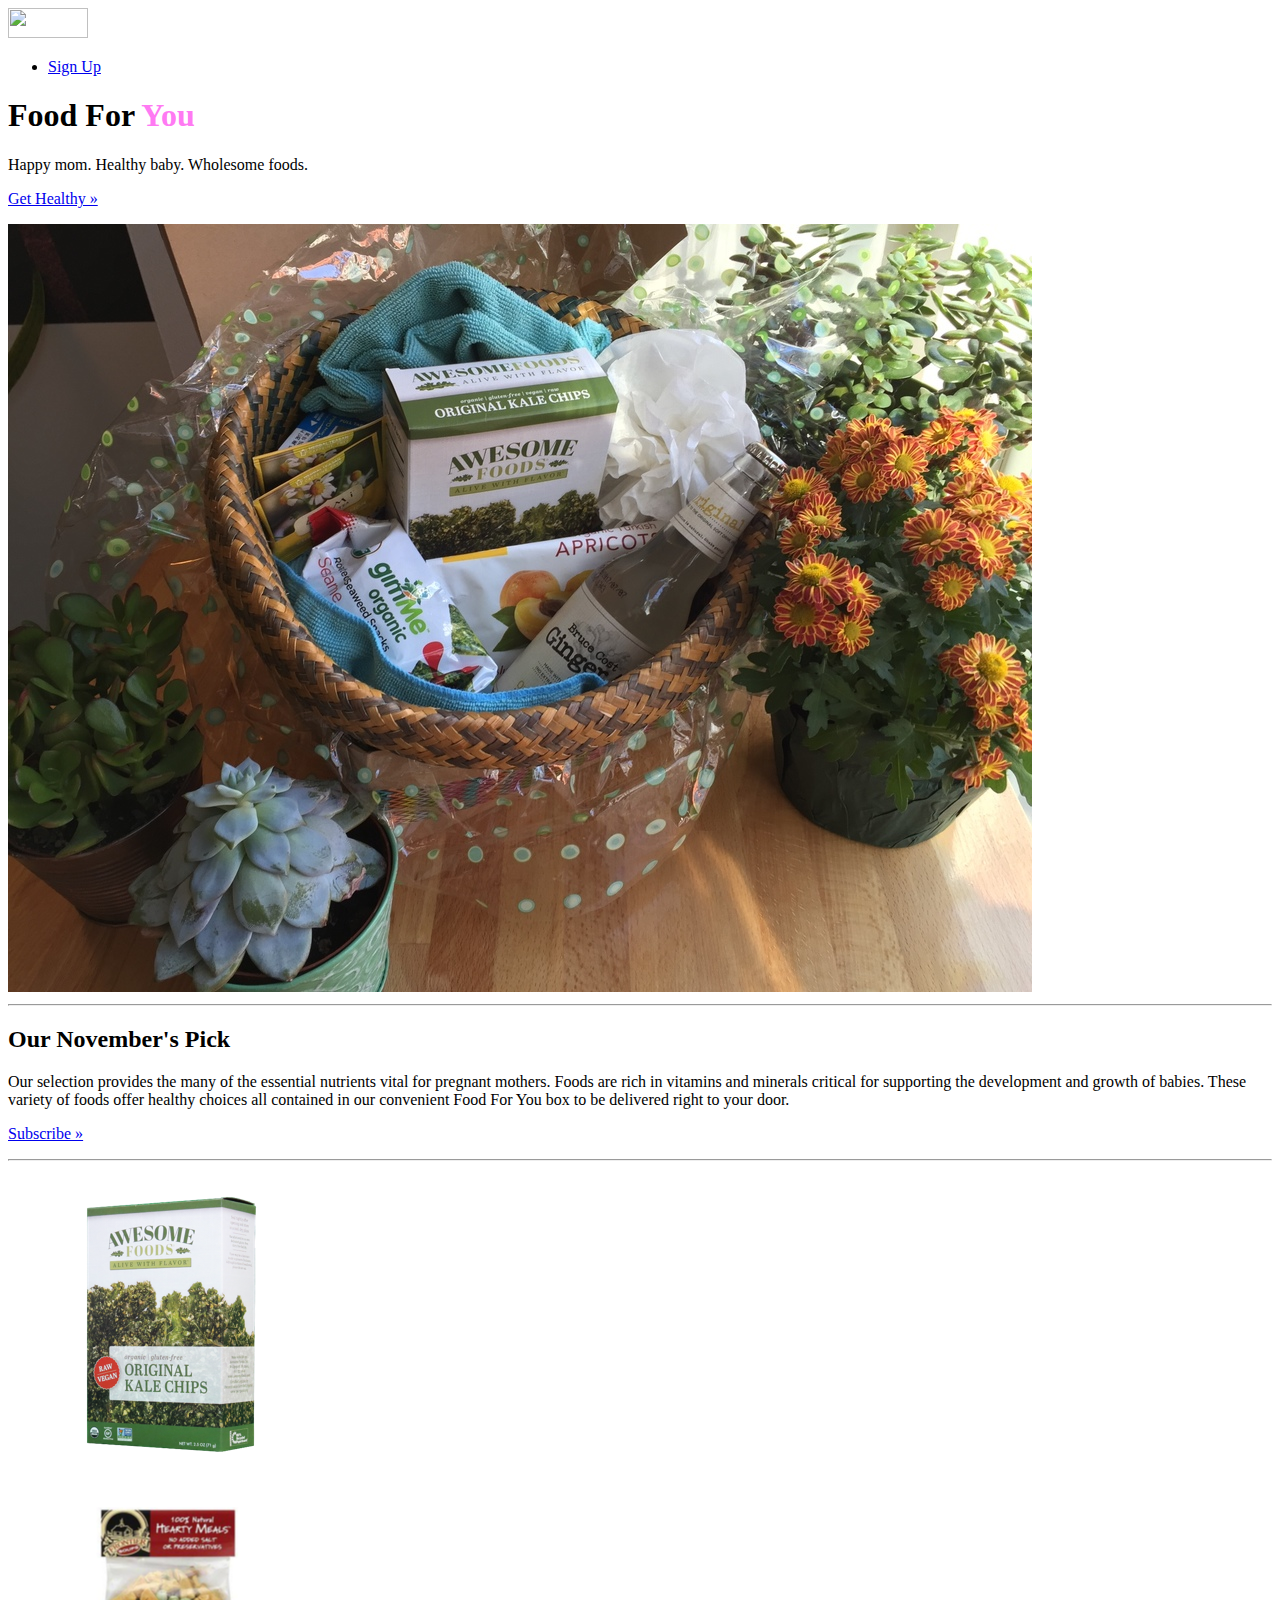
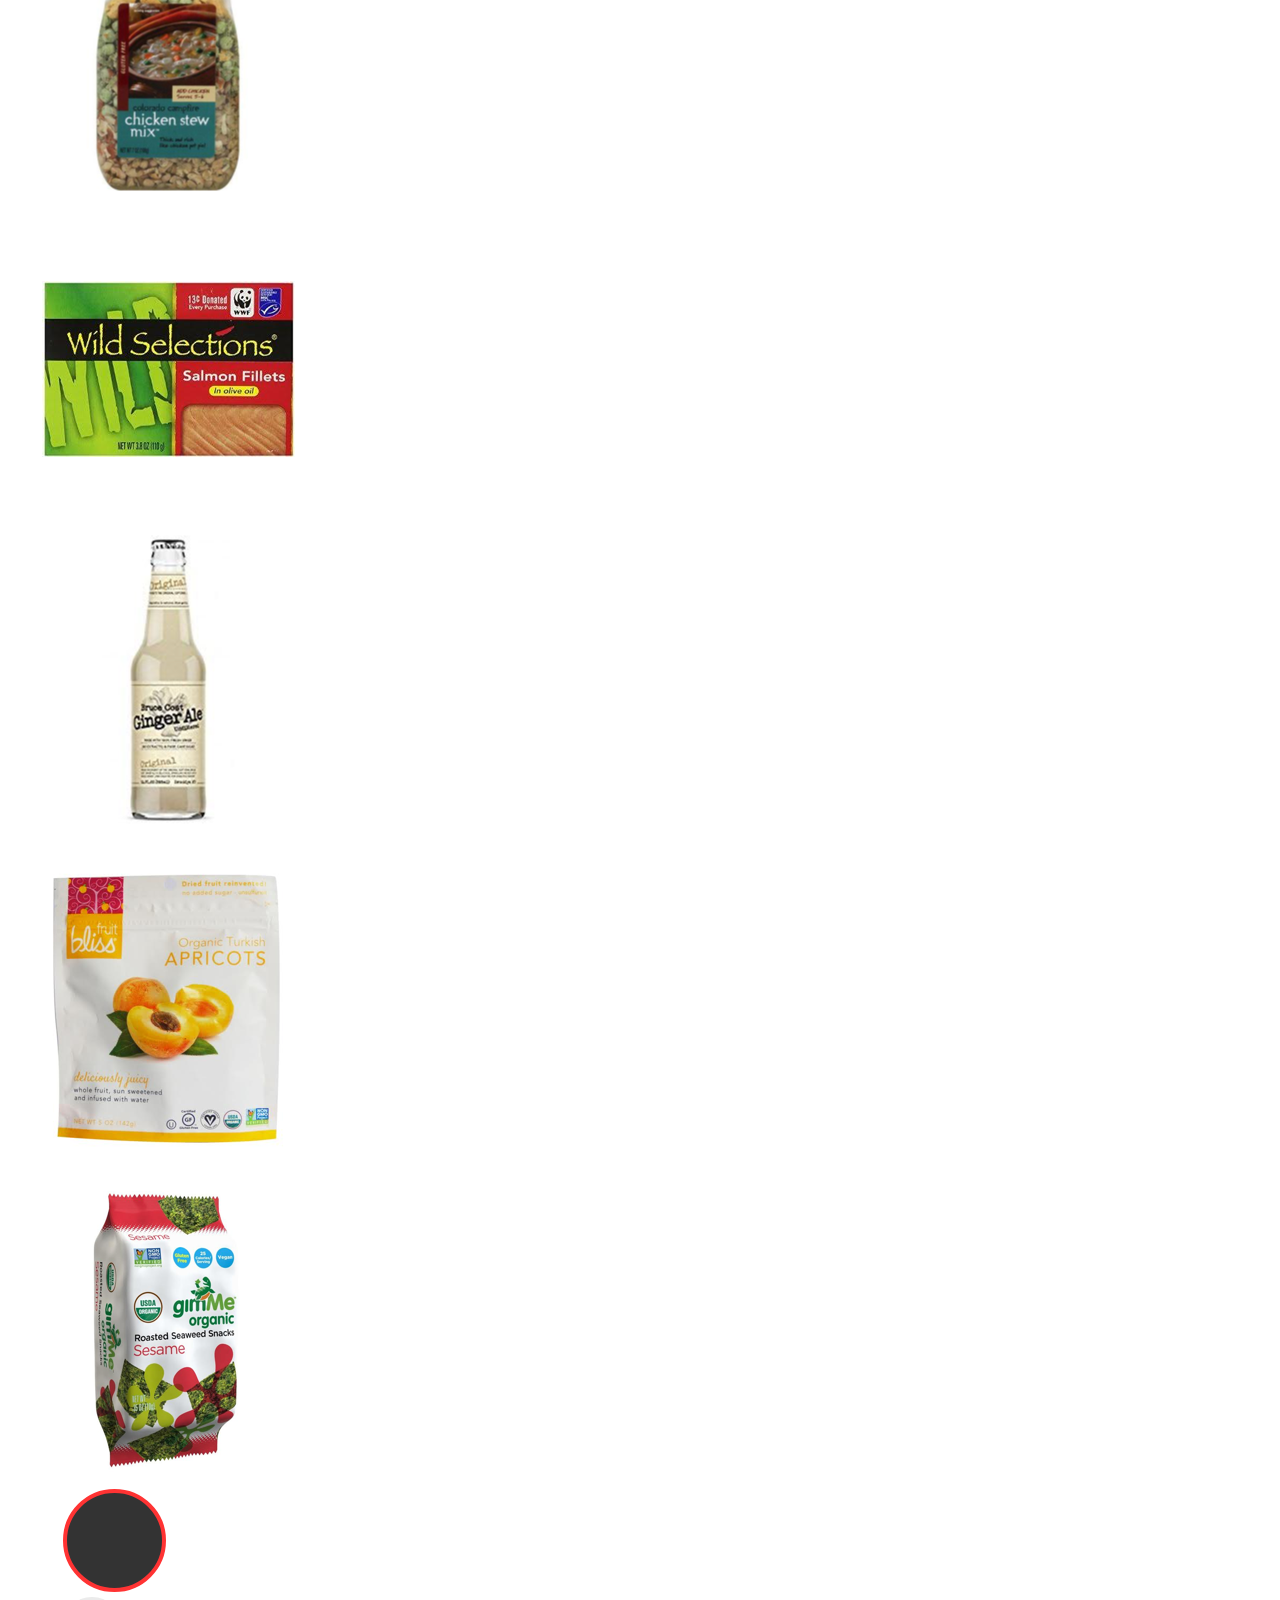
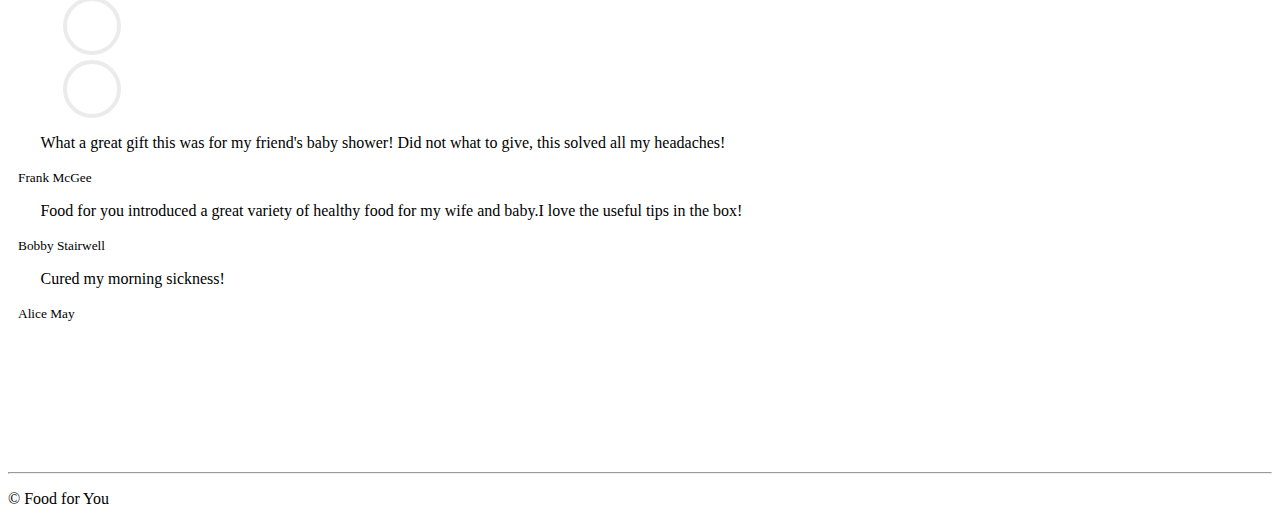
==== commit 41542ccc: "upload" ====
--- a/index.html
+++ b/index.html
@@ -73,15 +73,15 @@
 
     <div class="content-section-b">
 
-	    <div class="container">
+	    <div class="container-fluid">
 	      <!-- Example row of columns -->
 	      
   	      <div class="row">
-	        <div class="col-md-4">
+	        <div class="col-md-4 col-sm-6 col-xs-12">
 		        
 		        <div class="clearfix"></div>
 		        <div class="hovereffect">
-			    <img class="center-block" src="image/KaleChips.png">
+			    <img  class = 'img-responsive center-block' src="image/KaleChips.png">
 				    <div class="overlay">
 				        <h2>Kale Chips</h2>
 				        <a class="info">Kale can provide an excellent source of iron and folate.  Iron is a mineral that increases blood supply to allow higher oxygenation to the baby.  Folate is a a critical B-vitamin that is essential in preventing birth defects in the baby's brain and spine, commonly known as neural tube defects.</a>
@@ -93,14 +93,13 @@
 
 
 
-
-    		<div class="col-md-4">
+ 	<div class="col-md-4 col-sm-6 col-xs-12">
 			        
 			    <div class="clearfix"></div>
 			          
 
 			        <div class="hovereffect">
-			        <img class="center-block" src="image/ChickenStew.png" alt="">
+			        <img class = 'img-responsive center-block' src="image/ChickenStew.png" alt="">
 				        <div class="overlay">
 				           <h2>Chicken Stew Mix</h2>
 				           <a class="info">Chicken stew provides a wholesome meal for the mother and includes nutritious ingredients that such as navy beans, peas, and carrots.  These contents provide a great source of protein, fiber, beta carotenoids, iron, and folate.</a>
@@ -110,10 +109,10 @@
 
 			          
 		        
-		         <div class="col-md-4">
-			        
-			        <div class="hovereffect">
-			        <img class="center-block" src="image/salmon.png" alt="">
+		          <div class="col-md-4 col-sm-6 col-xs-12">
+			        
+			        <div class="hovereffect">
+			        <img  class = 'img-responsive center-block' src="image/salmon.png" alt="">
 				        <div class="overlay">
 				           <h2>Salmon Fillets</h2>
 				           <a class="info">Salmon contain essential omega-rich fatty acids, particularly DHA necessary for the development of baby's brain and retina.</a>
@@ -123,12 +122,12 @@
 
 
 
-	            <div class="col-md-4">
+	           <div class="col-md-4 col-sm-6 col-xs-12">
 			        
 			        <div class="clearfix"></div>
 
 			        <div class="hovereffect">
-			        <img class="center-block" src="image/Gingerale.png" alt="">
+			        <img class = 'img-responsive center-block' src="image/Gingerale.png" alt="">
 				        <div class="overlay">
 				           <h2>Bruce Cost Gingerale</h2>
 				           <a class="info">Brad Cost GingerAle is an all-natural drink made with 100% real ginger.  Ginger has been shown to aid in nausea, a symptom commonly associated with morning sickness in pregnancy.</a>
@@ -138,14 +137,13 @@
 
 			     	
 		        </div>
-		        <div class="col-md-4">
-		       
+		       <div class="col-md-4 col-sm-6 col-xs-12">
 		        <div class="clearfix"></div>
 
 
 
 				 <div class="hovereffect">
-			        <img class = 'center-block' src="image/apricots.png" alt="">
+			        <img class = 'img-responsive center-block' src="image/apricots.png" alt="">
 				        <div class="overlay">
 				           <h2>Apricots</h2>
 				            <a class="info">Apricots are loaded with Vitamin A, which has been shown to support the development of a baby's heart, eyes, ears, and limbs.</a>
@@ -156,12 +154,12 @@
 	      		 </div>
 		    
 
-		        <div class="col-md-4" >
+		      <div class="col-md-4 col-sm-6 col-xs-12">
 			        
 			        <div class="clearfix"></div>
 
 			        <div class="hovereffect">
-			        <img class = 'center-block' src="image/Seaweed.png" alt="">
+			        <img class = 'img-responsive center-block' src="image/Seaweed.png" alt="">
 				        <div class="overlay">
 				           <h2>Dry Seaweed</h2>
 				           <a class="info">Seaweed is a popular source of iodine, which can help support a mother's thyroid hormones during pregnancy as well as support optimal brain function and development in baby's brain.</a>
@@ -218,7 +216,7 @@
                                         <div class="row">
                                             <div class="col-sm-8 col-sm-offset-2">
 
-                                                <p>Food for you introduced a great variety of healthy food for my wife and baby.I love the useful tips in the box as well!</p>
+                                                <p>Food for you introduced a great variety of healthy food for my wife and baby.I love the useful tips in the box!</p>
                                                 <small>Bobby Stairwell</small>
                                                 <br>
                                             </div>
--- a/css/custom.css
+++ b/css/custom.css
@@ -61,9 +61,9 @@
 }
 
 .hovereffect:hover img {
--ms-transform:scale(1.2);
--webkit-transform:scale(1.2);
-transform:scale(1.2);
+-ms-transform:scale(1.0);
+-webkit-transform:scale(1.0);
+transform:scale(1.);
 }
 
 .hovereffect:hover .overlay {
@@ -144,9 +144,9 @@
 }
 #quote-carousel .carousel-indicators .active {
     background: #333333;
-    width: 115px;
-    height: 115px;
-    border-radius: 80px;
+    width: 95px;
+    height: 95px;
+    border-radius: 65px;
     border-color: #f33;
     opacity: 1;
     overflow: hidden;
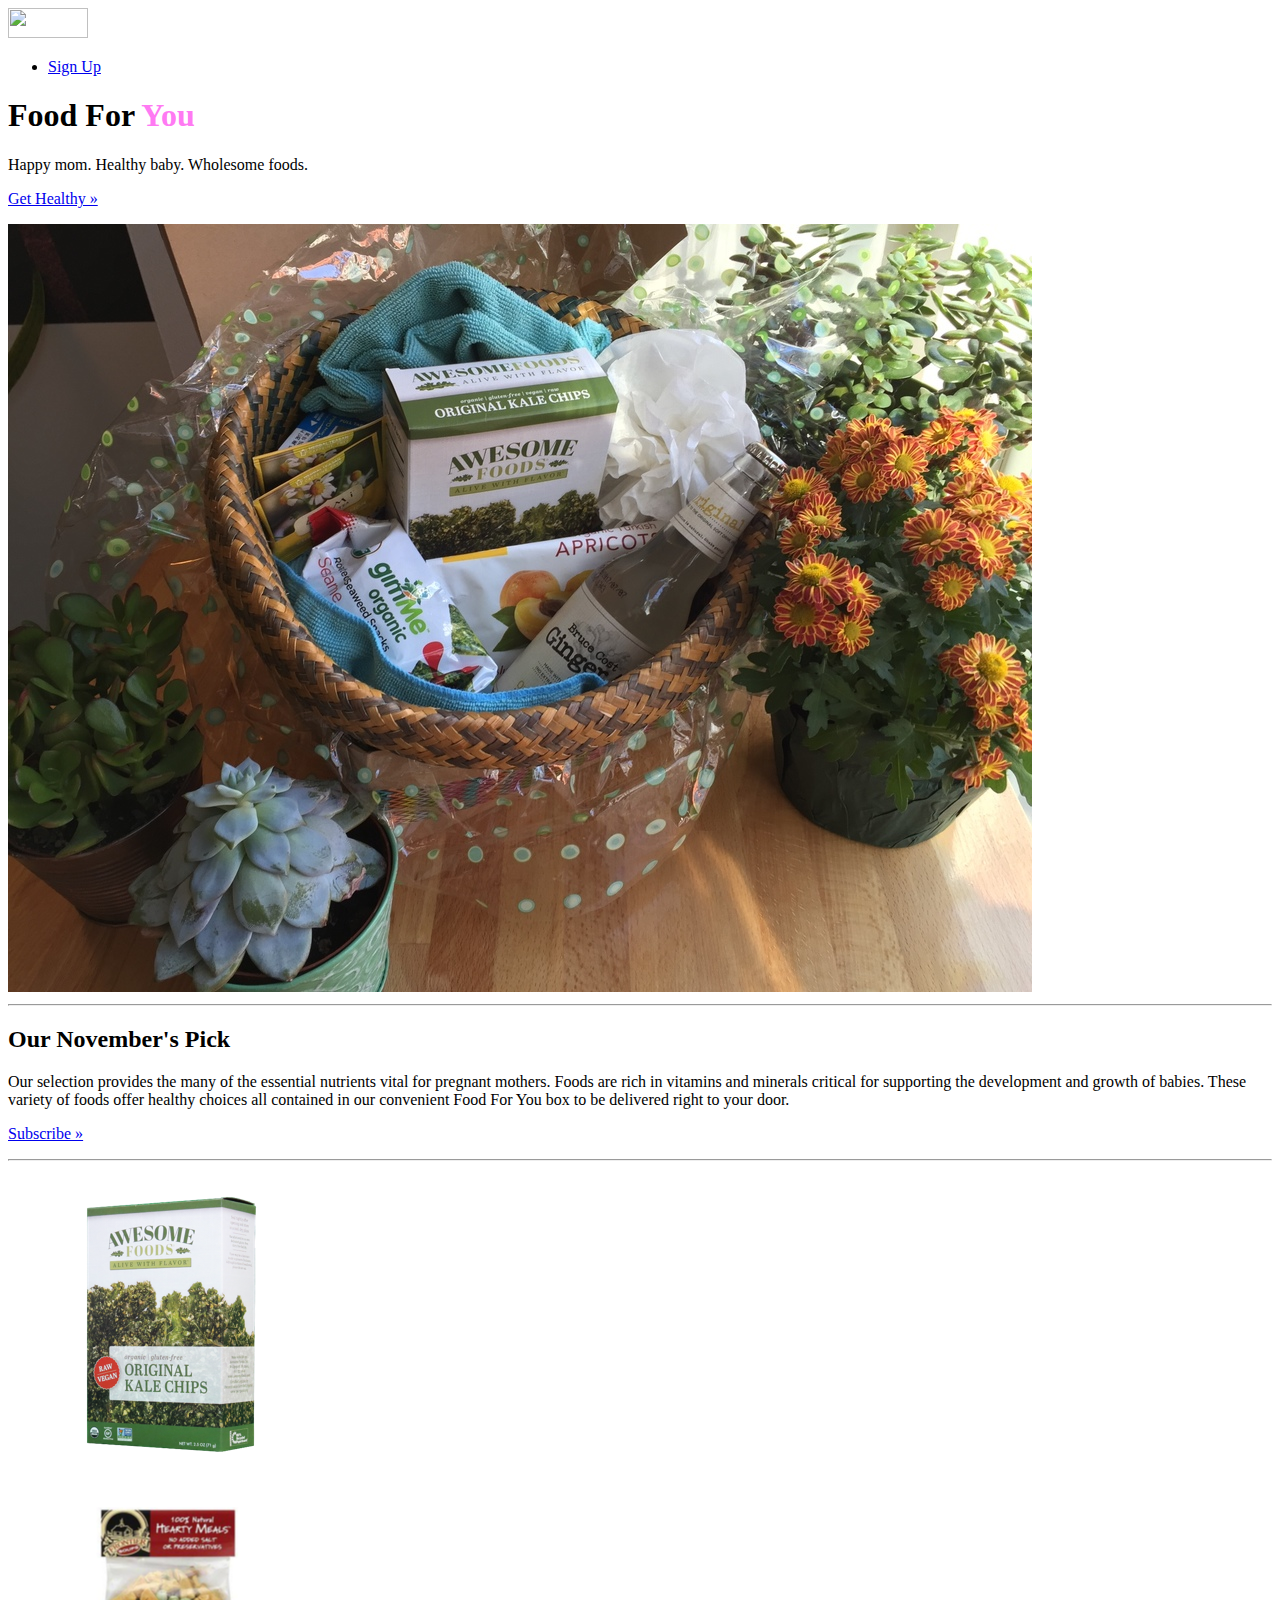
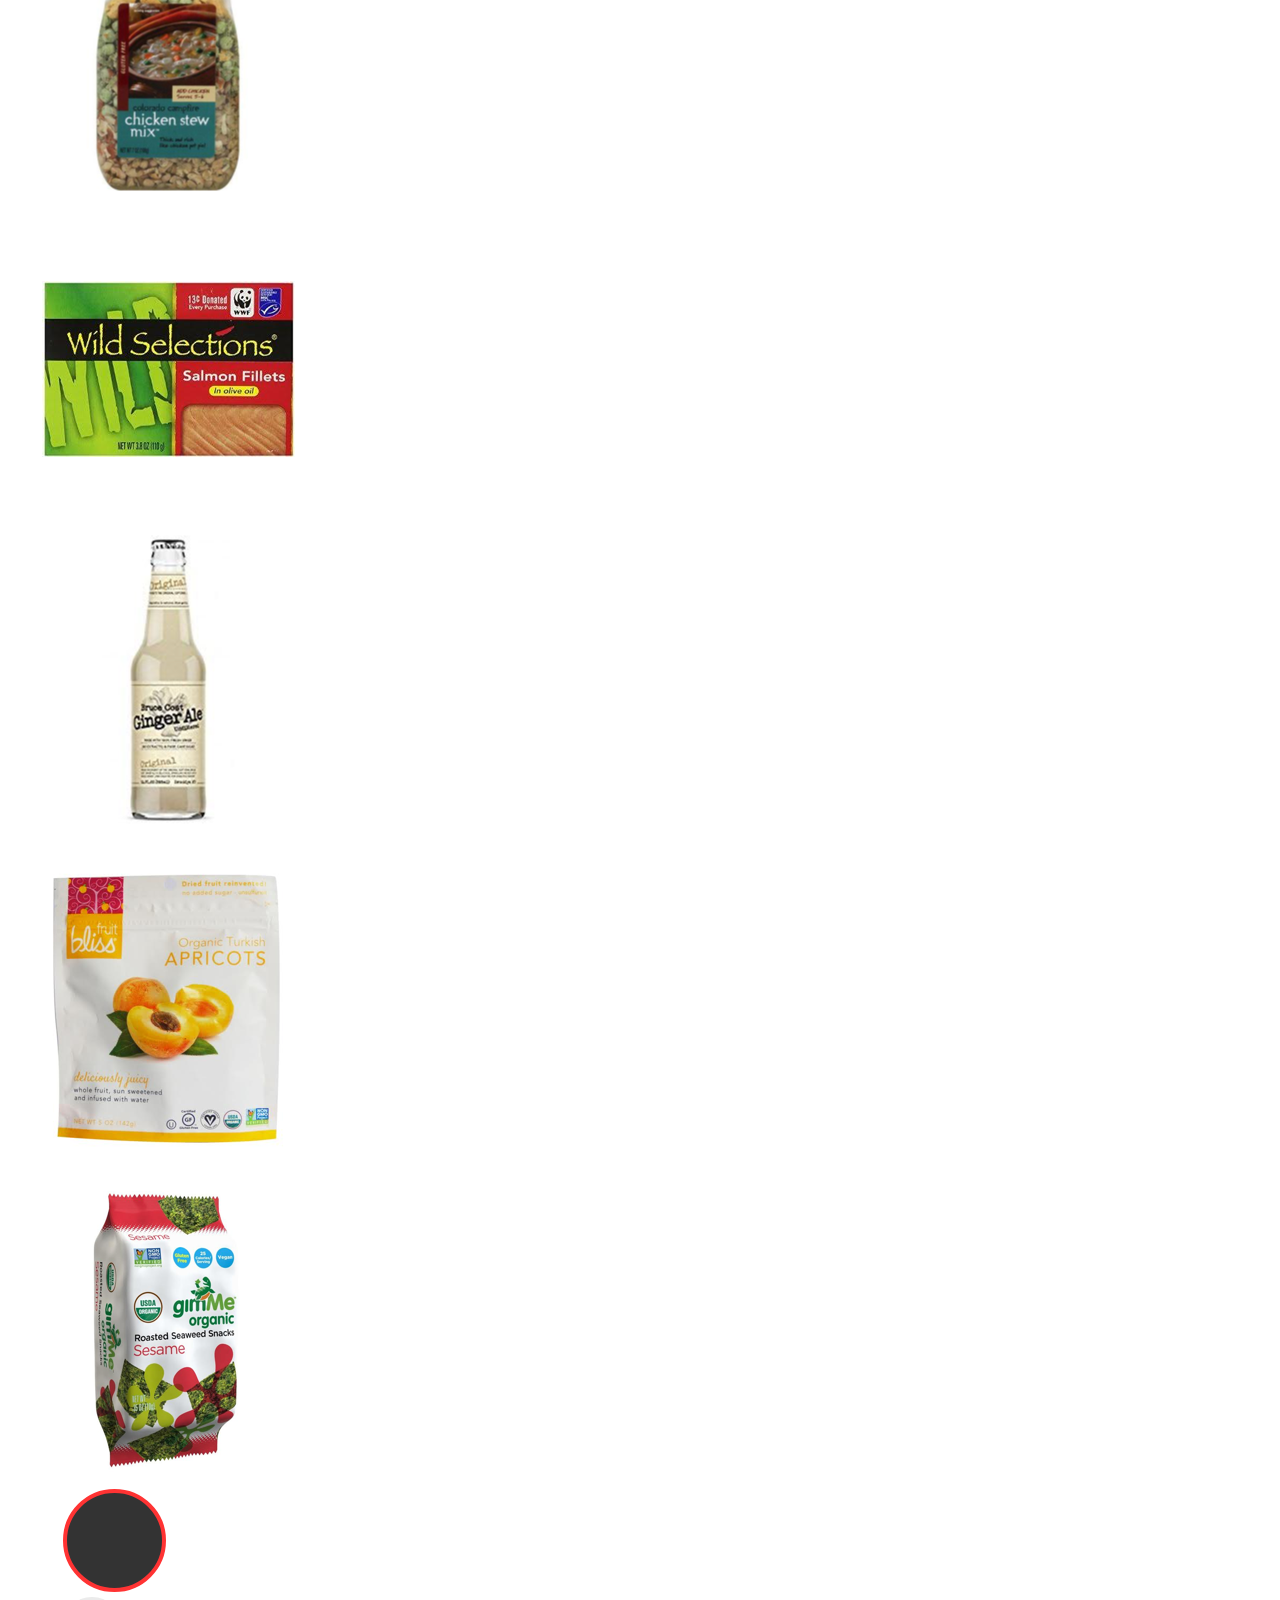
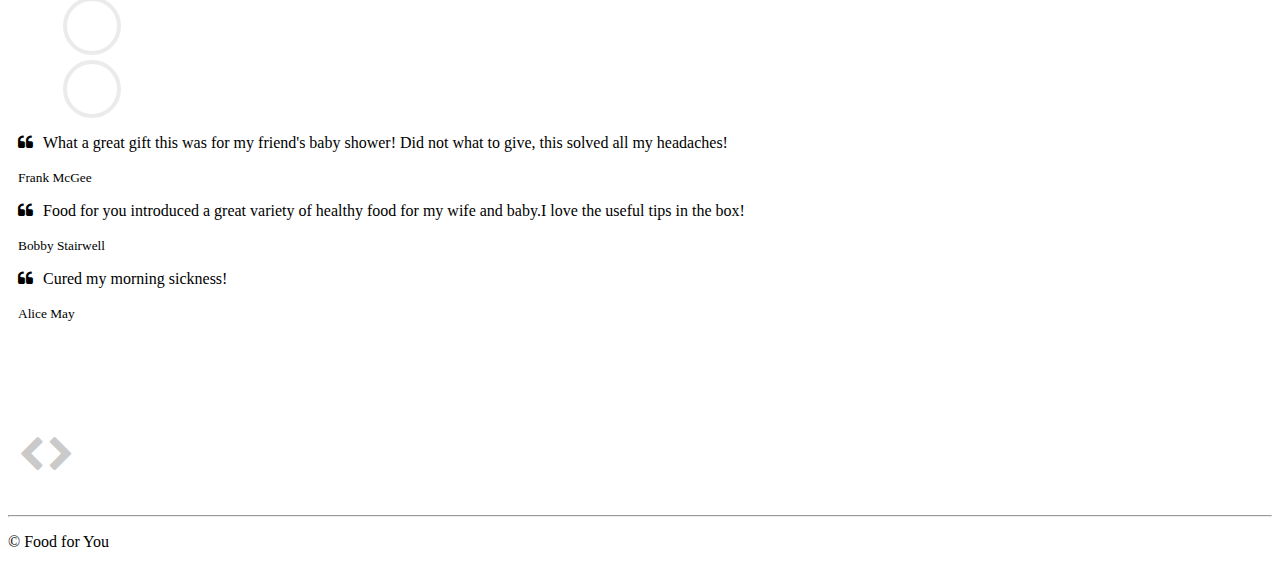
==== commit cb07b309: "fix" ====
--- a/index.html
+++ b/index.html
@@ -6,6 +6,7 @@
   <meta name="viewport" content="width=device-width, initial-scale=1">
   <link href="css/bootstrap.min.css" rel="stylesheet">
   <link rel="stylesheet" type="text/css" href="css/custom.css">
+  <link rel="stylesheet" href="//maxcdn.bootstrapcdn.com/font-awesome/4.1.0/css/font-awesome.min.css">
    <script src="https://ajax.googleapis.com/ajax/libs/jquery/3.1.1/jquery.min.js"></script>
    <script src="https://maxcdn.bootstrapcdn.com/bootstrap/3.3.7/js/bootstrap.min.js"></script>
 </head>
